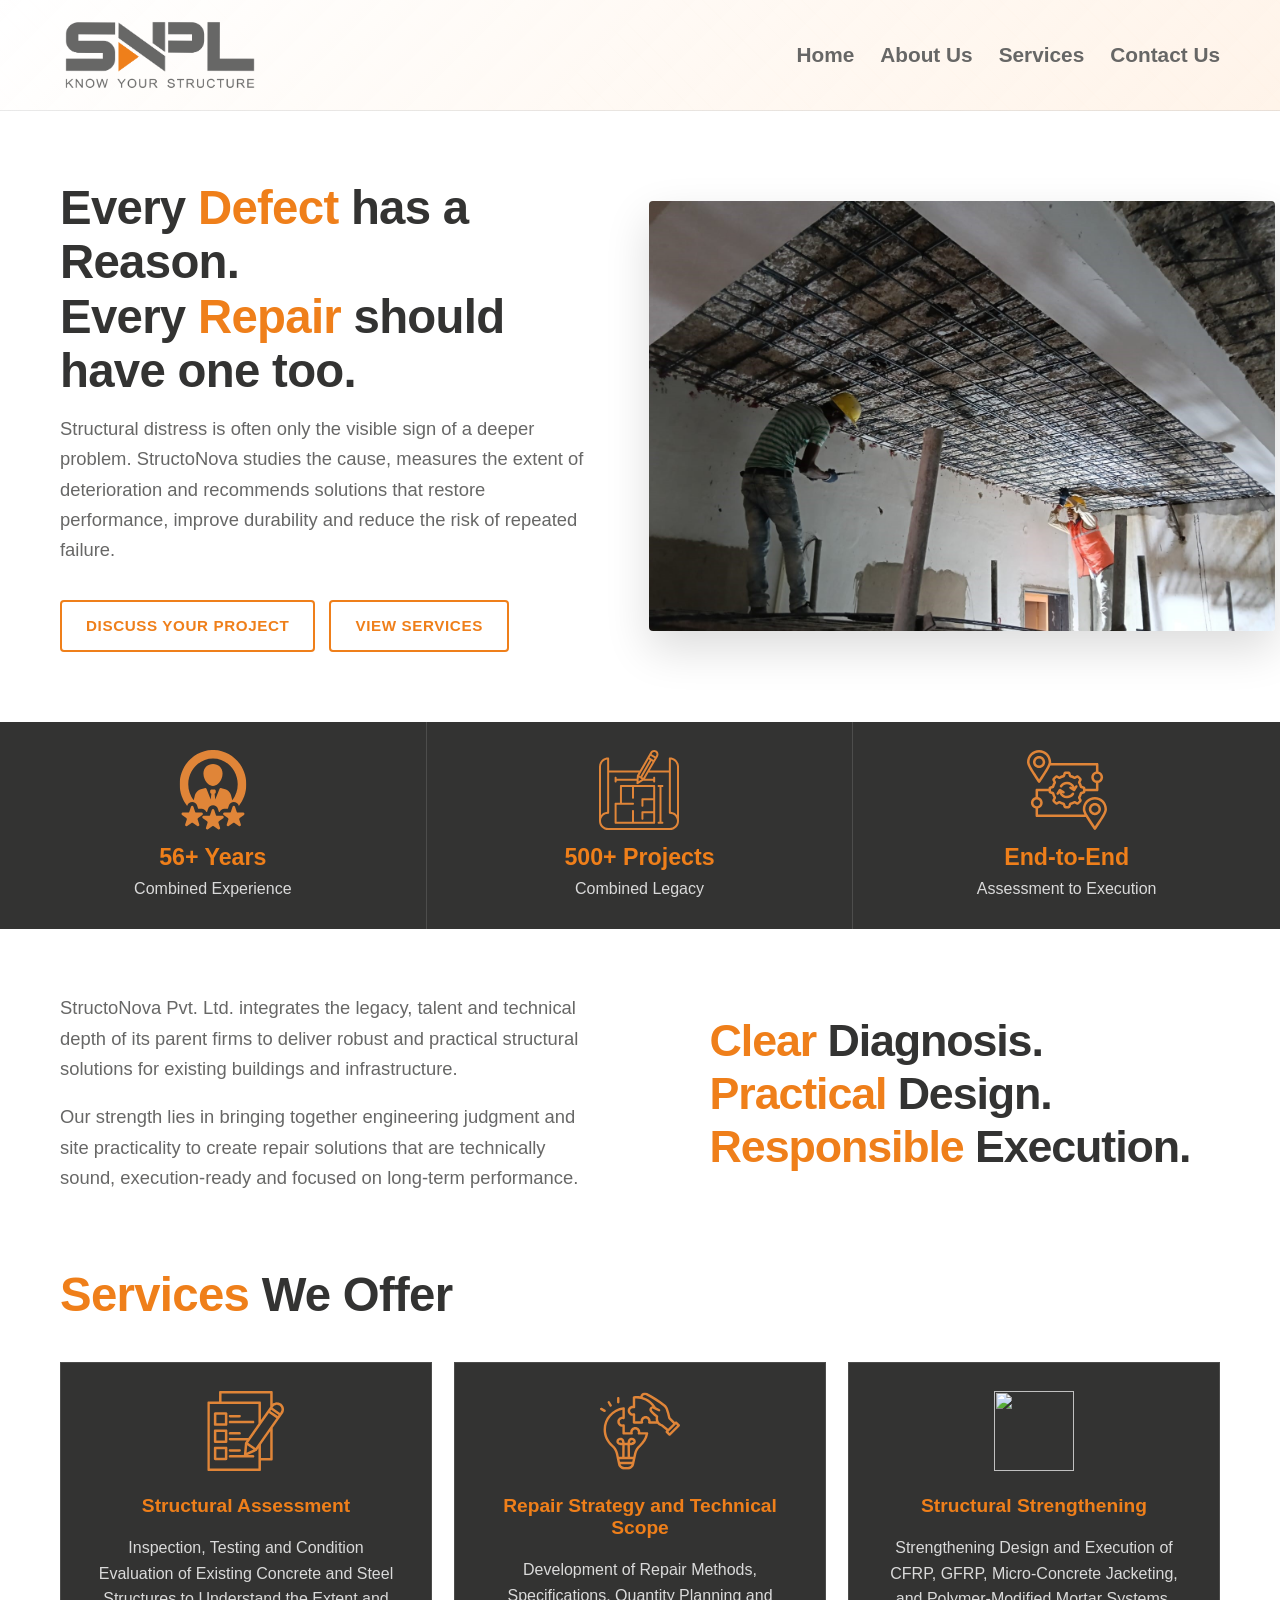
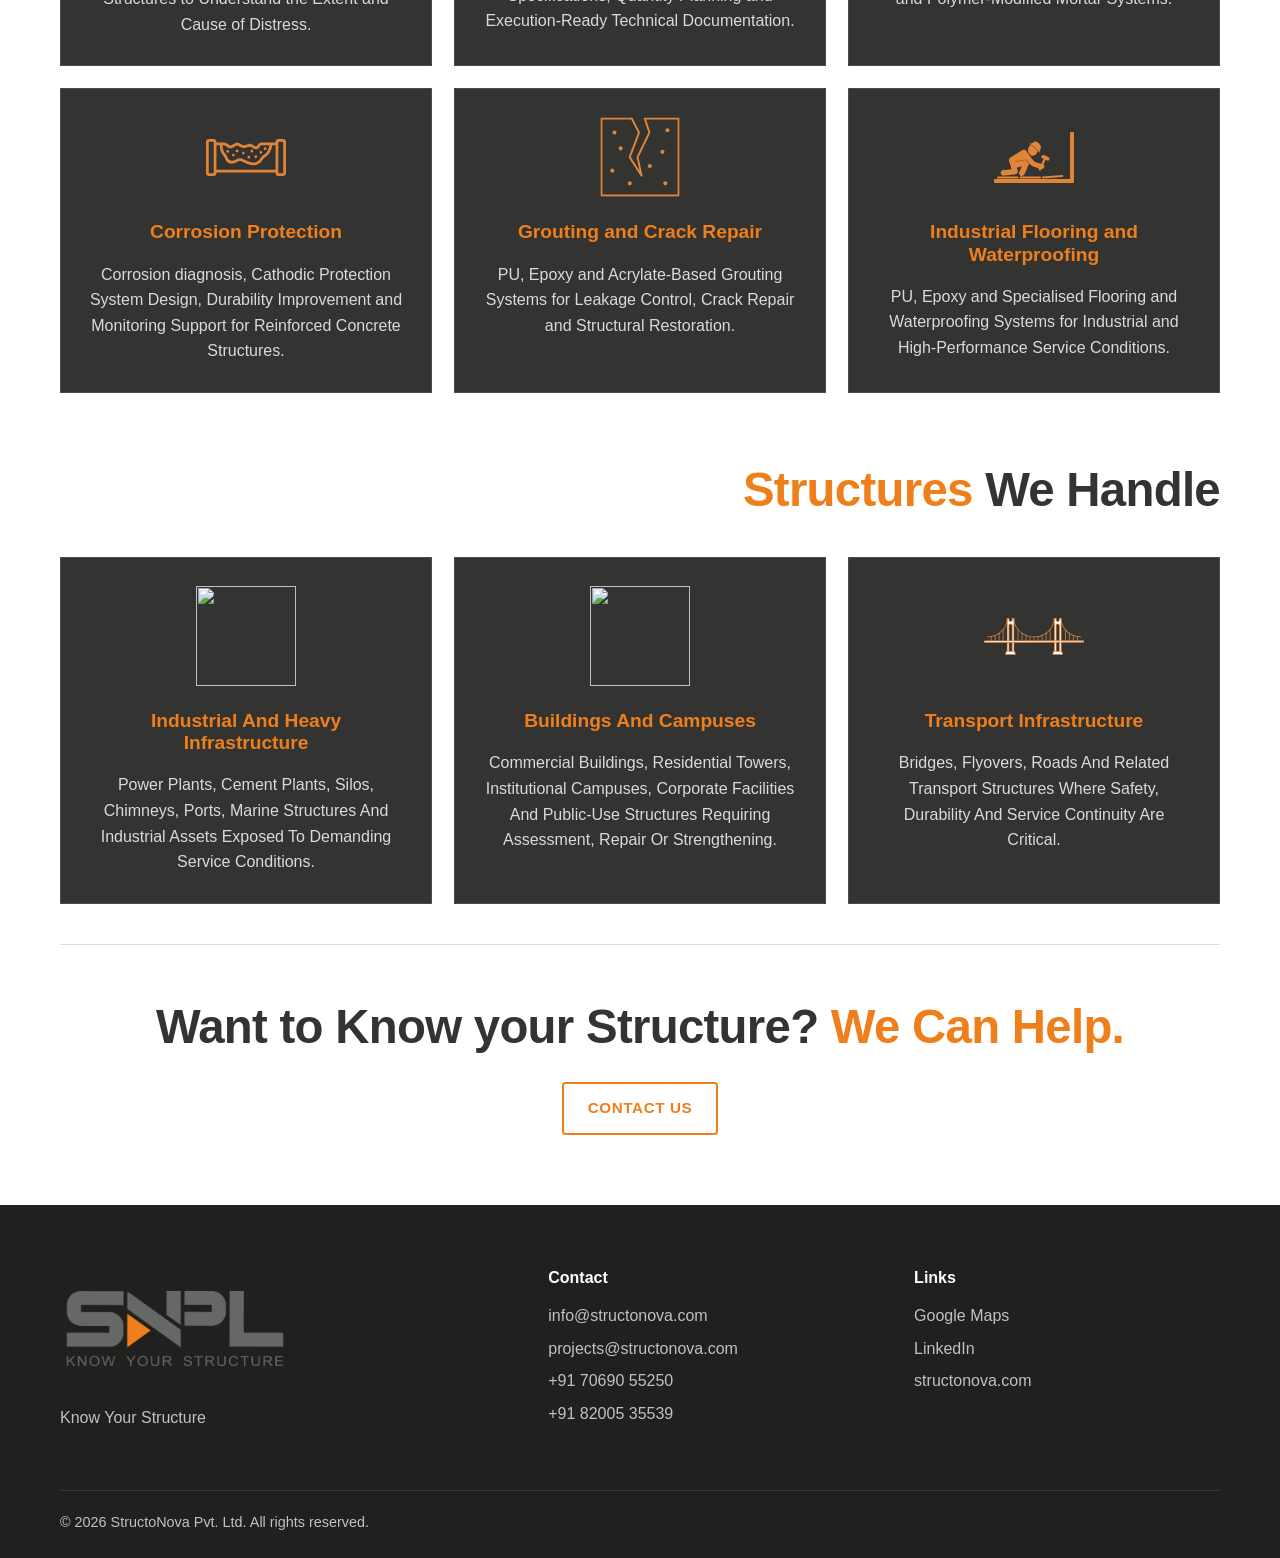
==== index.html @ 39d69a83 "Add files via upload" ====
<!DOCTYPE html>
<html lang="en">
<head>
  <meta charset="UTF-8">
  <meta name="viewport" content="width=device-width, initial-scale=1.0">
  <meta name="description" content="StructoNova Pvt. Ltd. provides structural repair, rehabilitation, corrosion protection, testing, strengthening, grouting and flooring services.">
  <title>StructoNova Pvt. Ltd. | Know Your Structure</title>
  <link rel="stylesheet" href="style.css">
</head>
<body>
<header class="site-header">
  <div class="container header-inner">
    <a href="index.html"><img src="assets/logo.png" alt="StructoNova Pvt. Ltd." class="site-logo"></a>
    <button class="menu-button" aria-label="Open navigation"><span></span><span></span><span></span></button>
    <nav class="site-nav" aria-label="Main navigation">
      <a class="active" href="#">Home</a>
      <a href="#about">About Us</a>
      <a href="#services">Services</a>
      <a href="contact.html">Contact Us</a>
    </nav>
  </div>
</header>

<main>
  <section class="hero" id="home">
    <div class="container hero-grid">
      <div class="hero-content">
        <h2>
          Every <span class="orange-text">Defect</span> has a Reason.<br>
          Every <span class="orange-text">Repair</span> should have one too.
        </h2>
        
        <p class="hero-text">Structural distress is often only the visible sign of a deeper problem.
  StructoNova studies the cause, measures the extent of deterioration and
  recommends solutions that restore performance, improve durability and
  reduce the risk of repeated failure.</p>
        <div class="hero-actions">
          <a class="button primary" href="contact.html">Discuss Your Project</a>
          <a class="button secondary" href="#services">View Services</a>
        </div>
      </div>

      <!-- IMAGE PLACEHOLDER: Replace this block later with a project image. -->
      <div class="hero-image-wrap">
        <img
          src="assets/hero-structure-repair.jpeg"
          alt="Structural repair work with reinforcement laying"
          class="hero-image"
        >
      </div>
  </section>

<section class="legacy-strip">
  <div class="container legacy-grid">

    <div class="legacy-item">
      <img
        src="assets/experience.svg"
        alt="Experience icon"
        class="legacy-icon"
      >
      <div>
        <strong>56+ Years</strong>
        <span>Combined Experience</span>
      </div>
    </div>

    <div class="legacy-item">
      <img
        src="assets/projects.svg"
        alt="Projects icon"
        class="legacy-icon"
      >
      <div>
        <strong>500+ Projects</strong>
        <span>Combined Legacy</span>
      </div>
    </div>

    <div class="legacy-item">
      <img
        src="assets/end-to-end.svg"
        alt="End-to-end service icon"
        class="legacy-icon"
      >
      <div>
        <strong>End-to-End</strong>
        <span>Assessment to Execution</span>
      </div>
    </div>

  </div>
</section>

<div id="about"></div>

<section class="section about-section">
  <div class="container about-layout">

    <div class="about-heading-block">
      <h1>
        <span class="orange-text">Clear</span> Diagnosis.<br>
        <span class="orange-text">Practical</span> Design.<br>
        <span class="orange-text">Responsible</span> Execution.
      </h1>
    </div>

    <div class="about-text-block">
      <p>
        StructoNova Pvt. Ltd. integrates the legacy, talent and technical depth
        of its parent firms to deliver robust and practical structural solutions
        for existing buildings and infrastructure.
      </p>

      <p>
        Our strength lies in bringing together engineering judgment and site
        practicality to create repair solutions that are technically sound,
        execution-ready and focused on long-term performance.
      </p>
    </div>

  </div>
</section>

  <section class="section light" id="services">
    <div class="container">
      <div class="section-heading">
        <p class="section-label"></p>
        <h2><span class="orange-text">Services</span> We Offer</h2>
      </div>
      <div class="service-grid">
        <article>
          <img src="assets/assessment.svg" alt="" class="service-icon">
          <h3>Structural Assessment</h3>
          <p>Inspection, Testing and Condition Evaluation of Existing Concrete and Steel Structures to Understand the Extent and Cause of Distress.</p>
        </article>

        <article>
          <img src="assets/repair-strategy.svg" alt="" class="service-icon">
          <h3>Repair Strategy and Technical Scope</h3>
          <p>Development of Repair Methods, Specifications, Quantity Planning and Execution-Ready Technical Documentation.</p>
        </article>

        <article>
          <img src="assets/strengthening.svg" alt="" class="service-icon">
          <h3>Structural Strengthening</h3>
          <p>Strengthening Design and Execution of CFRP, GFRP, Micro-Concrete Jacketing, and Polymer-Modified Mortar Systems.</p>
        </article>

        <article>
          <img src="assets/corrosion.svg" alt="" class="service-icon">
          <h3>Corrosion Protection</h3>
          <p>Corrosion diagnosis, Cathodic Protection System Design, Durability Improvement and Monitoring Support for Reinforced Concrete Structures.</p>
        </article>

        <article>
          <img src="assets/grouting.svg" alt="" class="service-icon">
          <h3>Grouting and Crack Repair</h3>
          <p>PU, Epoxy and Acrylate-Based Grouting Systems for Leakage Control, Crack Repair and Structural Restoration.</p>
        </article>

        <article>
          <img src="assets/flooring.svg" alt="" class="service-icon">
          <h3>Industrial Flooring and Waterproofing</h3>
          <p>PU, Epoxy and Specialised Flooring and Waterproofing Systems for Industrial and High-Performance Service Conditions.</p>
        </article>
      </div>
    </div>
  </section>


  <section class="section structure-section">
  <div class="container">
    <div class="section-heading structure-heading">
      <h2><span class="orange-text">Structures</span> We Handle</h2>
    </div>

    <div class="structure-grid">
      <article>
        <img src="assets/industrial.svg" alt="" class="structure-icon">
        <h3>Industrial And Heavy Infrastructure</h3>
        <p>
          Power Plants, Cement Plants, Silos, Chimneys, Ports, Marine Structures
          And Industrial Assets Exposed To Demanding Service Conditions.
        </p>
      </article>

      <article>
        <img src="assets/buildings.svg" alt="" class="structure-icon">
        <h3>Buildings And Campuses</h3>
        <p>
          Commercial Buildings, Residential Towers, Institutional Campuses,
          Corporate Facilities And Public-Use Structures Requiring Assessment,
          Repair Or Strengthening.
        </p>
      </article>

      <article>
        <img src="assets/transport.svg" alt="" class="structure-icon">
        <h3>Transport Infrastructure</h3>
        <p>
          Bridges, Flyovers, Roads And Related Transport Structures Where
          Safety, Durability And Service Continuity Are Critical.
        </p>
      </article>
    </div>
  </div>
</section>
</main>

<section class="final-cta">
  <div class="container final-cta-inner">
    <h2>Want to Know your Structure? <span class="orange-text">We Can Help.</span></h2>
    <a class="button primary" href="contact.html">Contact Us</a>
  </div>
</section>



<footer class="site-footer">
  <div class="container footer-grid">
    <div><img src="assets/logo.png" alt="StructoNova Pvt. Ltd." class="footer-logo"><p>Know Your Structure</p></div>
    <div><h3>Contact</h3><a href="mailto:info@structonova.com">info@structonova.com</a><a href="mailto:projects@structonova.com">projects@structonova.com</a><a href="tel:+917069055250">+91 70690 55250</a><a href="tel:+918200535539">+91 82005 35539</a></div>
    <div><h3>Links</h3><a href="https://maps.app.goo.gl/MkwKdC5rLRKFQKk88" target="_blank">Google Maps</a><a href="https://www.linkedin.com/in/aayush-upadhyay-83275a412/" target="_blank">LinkedIn</a><a href="https://structonova.com">structonova.com</a></div>
  </div>
  <div class="container footer-bottom">© 2026 StructoNova Pvt. Ltd. All rights reserved.</div>
</footer>
<script>
  const menuButton = document.querySelector(".menu-button");
  const navigation = document.querySelector(".site-nav");

  menuButton.addEventListener("click", () => {
    navigation.classList.toggle("open");
  });

  const navLinks = document.querySelectorAll('.site-nav a[href^="#"]');
  const sections = document.querySelectorAll("section[id]");

  const observer = new IntersectionObserver(
    entries => {
      entries.forEach(entry => {
        if (entry.isIntersecting) {
          navLinks.forEach(link => {
            link.classList.remove("active");

            if (link.getAttribute("href") === "#" + entry.target.id) {
              link.classList.add("active");
            }
          });
        }
      });
    },
    {
      root: null,
      threshold: 0.45
    }
  );

  sections.forEach(section => {
    observer.observe(section);
  });
</script>
</body>
</html>
---- style.css ----
* {
  box-sizing: border-box;
}

:root {
  --orange: #ef7f1a;
  --orange-dark: #c95f00;
  --orange-light: #fff1e4;

  --grey: #676766;
  --grey-dark: #333332;
  --grey-mid: #858583;
  --grey-light: #ececea;

  --off-white: #f7f7f5;
  --white: #ffffff;
  --text: #3f3f3e;
  --line: rgba(103, 103, 102, 0.22);
  --shadow: 0 16px 40px rgba(42, 42, 41, 0.08);
}

html {
  scroll-behavior: smooth;
}

#about,
#services {
  scroll-margin-top: 130px;
}


body {
  margin: 0;
  font-family: Arial, Helvetica, sans-serif;
  color: var(--text);
  background: var(--white);
  line-height: 1.6;
}

img {
  display: block;
  max-width: 100%;
}

a {
  color: inherit;
  text-decoration: none;
}

.container {
  width: min(1600px, calc(100% - 120px));
  margin: 0 auto;
}

/* HEADER */

.site-header {
  position: sticky;
  top: 0;
  z-index: 1000;
  background:
    linear-gradient(
      135deg,
      rgba(255, 255, 255, 0.92),
      rgba(255, 241, 228, 0.80)
    ),
    repeating-linear-gradient(
      45deg,
      rgba(239, 127, 26, 0.045) 0,
      rgba(239, 127, 26, 0.045) 1px,
      transparent 1px,
      transparent 14px
    );
  border-bottom: 1px solid rgba(103, 103, 102, 0.14);
  backdrop-filter: blur(12px);
}

.header-inner {
  min-height: 110px;
  display: flex;
  align-items: center;
  justify-content: space-between;
  gap: 28px;
}

.logo-link {
  display: block;
  flex: 0 0 auto;
}

.site-logo {
  width: 200px;
  height: 90px;
  object-fit: contain;
  object-position: left center;
}

.site-nav {
  display: flex;
  align-items: center;
  gap: 26px;
}

.site-nav a {
  position: relative;
  font-size: 1.3rem;
  font-weight: 700;
  color: var(--grey);
}

.site-nav a::after {
  content: "";
  position: absolute;
  left: 0;
  bottom: -8px;
  width: 0;
  height: 3px;
  background: var(--orange);
  transition: width 0.2s ease;
}

.site-nav a:hover::after,
.site-nav a.active::after {
  width: 100%;
}

.menu-button {
  display: none;
  width: 44px;
  height: 44px;
  padding: 10px;
  border: 1px solid var(--line);
  background: var(--white);
  cursor: pointer;
}

.menu-button span {
  display: block;
  height: 2px;
  margin: 5px 0;
  background: var(--grey-dark);
}


/* HERO */

.hero {
  position: relative;
  overflow: hidden;
  padding: 70px 0;
  background: #ffffff;
}



.hero-grid {
  display: grid;
  grid-template-columns: 46% 54%;
  gap: 55px;
  align-items: center;
}

.hero-content {
  max-width: 720px;
  
  text-align: left;
}


.hero-placeholder {
  min-height: 520px;
  border: none;
  background:
    linear-gradient(
      rgba(239, 127, 26, 0.08),
      rgba(103, 103, 102, 0.08)
    ),
    repeating-linear-gradient(
      45deg,
      #f4f1ed,
      #f4f1ed 14px,
      #ece8e3 14px,
      #ece8e3 28px
    );
}

.hero-image-wrap {
  width: 100%;
  height: 430px;
  overflow: hidden;
  border-radius: 4px;
  box-shadow: 0 18px 45px rgba(0, 0, 0, 0.14);
}

.hero-image {
  width: 100%;
  height: 100%;
  object-fit: cover;
  object-position: center;
}
.eyebrow,
.section-label {
  margin: 0 0 14px;
  color: var(--orange);
  font-size: 0.82rem;
  font-weight: 800;
  letter-spacing: 0.12em;
  text-transform: uppercase;
}

h1,
h2,
h3 {
  margin-top: 0;
  color: var(--grey-dark);
  line-height: 1.15;
}

h1 {
  margin-bottom: 24px;
  font-size: 3.9rem;
  line-height: 1.12;
  letter-spacing: -0.04em;
}

h2 {
  margin-bottom: 15px;
  font-size: clamp(1.05rem, 3.7vw, 3.0rem);
  letter-spacing: -0.015em;
}

h3 {
  font-size: 1.2rem;
}

.hero-text {
  max-width: 650px;
  margin: 0;
  color: var(--grey);
  font-size: 1.15rem;
  line-height: 1.65;
}

.hero-actions {
  display: flex;
  flex-wrap: wrap;
  gap: 14px;
  margin-top: 34px;
}

.button {
  display: inline-flex;
  min-height: 48px;
  align-items: center;
  justify-content: center;
  padding: 12px 24px;

  color: var(--orange);
  text-transform: uppercase;
  text-decoration: none;
  border: 2px solid var(--orange);
  border-radius: 4px;

  font-size: 0.95rem;
  font-weight: 800;
  letter-spacing: 0.04em;

  background: transparent;
  position: relative;
  cursor: pointer;
  overflow: hidden;
  z-index: 1;

  transition: color 0.45s ease;
}

.button:hover {
  color: var(--white);
}

.button::before {
  content: "";
  position: absolute;
  height: 100%;
  width: 0%;
  top: 0;
  left: -45px;
  transform: skewX(45deg);
  background-color: var(--orange);
  z-index: -1;
  transition: width 0.45s ease;
}

.button:hover::before {
  width: 165%;
}

.button-primary,
.button-secondary {
  background: transparent;
  color: var(--orange);
  border-color: var(--orange);
}


/* IMAGE PLACEHOLDER */

.image-placeholder {
  min-height: 390px;
  display: flex;
  flex-direction: column;
  align-items: center;
  justify-content: center;
  border: 2px dashed rgba(103, 103, 102, 0.45);
  background:
    linear-gradient(
      135deg,
      rgba(239, 127, 26, 0.06),
      rgba(103, 103, 102, 0.06)
    ),
    repeating-linear-gradient(
      45deg,
      transparent,
      transparent 14px,
      rgba(103, 103, 102, 0.035) 14px,
      rgba(103, 103, 102, 0.035) 28px
    );
  color: var(--grey);
  text-align: center;
}

.image-placeholder span {
  font-weight: 800;
  letter-spacing: 0.08em;
}

.image-placeholder small {
  margin-top: 8px;
}


/* LEGACY STRIP */

/* LEGACY STRIP */

.legacy-strip {
  background: var(--grey-dark);
  color: var(--white);
}
.legacy-strip .container {
  width: 100%;
  max-width: none;
}

.legacy-grid {
  display: grid;
  grid-template-columns: repeat(3, 1fr);
}

.legacy-item {
  display: flex;
  flex-direction: column;
  align-items: center;
  justify-content: center;
  gap: 14px;
  padding: 28px 40px;
  text-align: center;
  border-right: 1px solid rgba(255, 255, 255, 0.13);
}

.legacy-item:last-child {
  border-right: 0;
}

.legacy-icon {
  width: 80px;
  height: 80px;
  object-fit: contain;
  flex: 0 0 auto;
}

.legacy-item strong,
.legacy-item span {
  display: block;
}

.legacy-item strong {
  color: var(--orange);
  font-size: 1.45rem;
  line-height: 1.2;
}

.legacy-item span {
  margin-top: 4px;
  color: rgba(255, 255, 255, 0.82);
  font-size: 1rem;
}


/* GENERAL SECTIONS */

.section {
  padding: 92px 0;
}

.section-light {
  background: var(--off-white);
}

.two-column {
  display: grid;
  grid-template-columns: 0.85fr 1.15fr;
  gap: 80px;
}

.two-column p {
  margin-top: 0;
  color: var(--grey);
  font-size: 1.05rem;
}

.text-link {
  display: inline-block;
  margin-top: 8px;
  color: var(--orange-dark);
  font-weight: 800;
}

.section-heading {
  max-width: 760px;
  margin-bottom: 40px;
}

.section-heading > p:last-child {
  color: var(--grey);
  font-size: 1.05rem;
}


/* SERVICES */

.service-grid {
  display: grid;
  grid-template-columns: repeat(3, 1fr);
  gap: 22px;
}

.service-card {
  min-height: 250px;
  padding: 28px;
  border: 1px solid var(--line);
  background: var(--white);
  transition:
    transform 0.2s ease,
    box-shadow 0.2s ease,
    border-color 0.2s ease;
}

.service-card:hover {
  transform: translateY(-5px);
  border-color: rgba(239, 127, 26, 0.45);
  box-shadow: var(--shadow);
}

.service-number {
  display: block;
  margin-bottom: 42px;
  color: var(--orange);
  font-size: 0.86rem;
  font-weight: 800;
}

.service-card p {
  margin-bottom: 0;
  color: var(--grey);
}

.service-grid article {
  min-height: 250px;
  padding: 28px;
  border: 1px solid rgba(255, 255, 255, 0.12);
  background: var(--grey-dark);
  color: var(--white);
  transition:
    transform 0.25s ease,
    box-shadow 0.25s ease,
    border-color 0.25s ease;
}

.service-grid article {
  text-align: center;
}
.service-grid article:hover {
  transform: translateY(-8px);
  border-color: var(--orange);
  box-shadow: 10px 10px 0 var(--orange);
}

.service-grid article h3 {
  margin-bottom: 18px;
  color: var(--orange);
}

.service-grid article p {
  margin-bottom: 0;
  color: rgba(255, 255, 255, 0.82);
}
.service-icon {
  width: 80px;
  height: 80px;
  object-fit: contain;
  margin: 0 auto 24px;
}


/* ABOUT SECTION */

.about-section {
  padding: 64px 0;
  padding-bottom: 25px;
  background: #ffffff;
}
#services {
  padding-top: 35px;
}



.about-layout {
  display: grid;
  grid-template-columns: 46% 44%;
  justify-content: space-between;
  align-items: center;
}

.about-heading-block {
  max-width: 620px;
  order: 2;
}

.about-heading-block h1 {
  margin-bottom: 0;
  font-size: clamp(2rem, 3.5vw, 3.5rem);
  line-height: 1.18;
  letter-spacing: -0.025em;
}

.about-text-block {
  max-width: 820px;
  order: 1;
}

.about-text-block p {
  margin: 0 0 18px;
  color: var(--grey);
  font-size: 1.15rem;
  line-height: 1.65;
}

.about-text-block p:last-child {
  margin-bottom: 0;
}
/* PROCESS */

.process-list {
  margin: 0;
  padding: 0;
  list-style: none;
  border-top: 1px solid var(--line);
}

.process-list li {
  display: grid;
  grid-template-columns: 72px 1fr;
  align-items: center;
  min-height: 82px;
  border-bottom: 1px solid var(--line);
}

.process-list span {
  color: var(--orange);
  font-weight: 800;
}

.process-list strong {
  font-size: 1.08rem;
}


/* STRUCTURES HANDLED */

.section-dark {
  background: var(--grey-dark);
}

.section-heading-light h2 {
  color: var(--white);
}

.structure-section {
  background: #ffffff;
}

.structure-heading {
  max-width: none;
  text-align: right;
  margin-left: auto;
}

.structure-grid {
  display: grid;
  grid-template-columns: repeat(3, 1fr);
  gap: 22px;
}

.structure-grid article {
  min-height: 250px;
  padding: 28px;
  border: 1px solid rgba(255, 255, 255, 0.12);
  background: var(--grey-dark);
  color: var(--white);
  text-align: center;
  transition:
    transform 0.25s ease,
    box-shadow 0.25s ease,
    border-color 0.25s ease;
}

.structure-grid article:hover {
  transform: translateY(-8px);
  border-color: var(--orange);
  box-shadow: 10px 10px 0 var(--orange);
}

.structure-icon {
  width: 100px;
  height: 100px;
  object-fit: contain;
  margin: 0 auto 24px;
}

.structure-grid article h3 {
  margin-bottom: 18px;
  color: var(--orange);
}

.structure-grid article p {
  margin-bottom: 0;
  color: rgba(255, 255, 255, 0.82);
}

#services {
  padding-bottom: 35px;
}

.structure-section {
  padding-top: 35px;
}

/* VISION AND MISSION */

.vision-grid {
  display: grid;
  grid-template-columns: 1fr 1fr;
  gap: 0;
}

.vision-grid article {
  padding: 20px 54px 20px 0;
}

.vision-grid article + article {
  padding-left: 54px;
  border-left: 1px solid var(--line);
}

.vision-grid p:last-child {
  color: var(--grey);
  font-size: 1.04rem;
}


/* CTA */

.cta-section {
  padding: 62px 0;
  background: var(--orange-light);
}

.cta-inner {
  display: flex;
  align-items: center;
  justify-content: space-between;
  gap: 30px;
}

.cta-inner h2 {
  max-width: 780px;
  margin-bottom: 0;
  font-size: clamp(1.8rem, 3vw, 3rem);
}


/* FOOTER */

.site-footer {
  padding: 64px 0 24px;
  background: #20201f;
  color: rgba(255, 255, 255, 0.72);
}

.footer-grid {
  display: grid;
  grid-template-columns: 1.4fr 1fr 1fr;
  gap: 60px;
}

.footer-logo {
  width: 230px;
  height: 120px;
  object-fit: contain;
  object-position: left center;
}

.footer-grid h3 {
  color: var(--white);
  font-size: 1rem;
}

.footer-grid a {
  display: block;
  margin: 7px 0;
}

.footer-grid a:hover {
  color: var(--orange);
}

.footer-bottom {
  margin-top: 44px;
  padding-top: 20px;
  border-top: 1px solid rgba(255, 255, 255, 0.11);
  font-size: 0.9rem;
}


/* TABLET */

@media (max-width: 900px) {
  .menu-button {
    display: block;
  }

  .site-nav {
    position: absolute;
    top: 110px;
    left: 0;
    right: 0;
    display: none;
    flex-direction: column;
    align-items: flex-start;
    gap: 0;
    padding: 16px 20px 22px;
    border-bottom: 1px solid var(--line);
    background: var(--white);
  }

  .site-nav.open {
    display: flex;
  }

  .site-nav a {
    width: 100%;
    padding: 12px 0;
  }

  .hero-grid,
  .two-column,
  .vision-grid {
    grid-template-columns: 1fr;
  }

  .hero-grid {
    gap: 44px;
  }

  .two-column {
    gap: 20px;
  }

  .service-grid,
  .structure-grid {
    grid-template-columns: repeat(2, 1fr);
  }

  .vision-grid article,
  .vision-grid article + article {
    padding: 20px 0;
    border-left: 0;
  }

  .vision-grid article + article {
    border-top: 1px solid var(--line);
  }

  .cta-inner {
    align-items: flex-start;
    flex-direction: column;
  }

  .footer-grid {
    grid-template-columns: 1fr 1fr;
  }
}


/* MOBILE */

@media (max-width: 640px) {
  .container {
  width: calc(100% - 60px);
  margin: 0 auto;
  }

  .header-inner {
    min-height: 90px;
  }

  .site-logo {
    width: 220px;
    height: 70px;
  }

  .site-nav {
    top: 90px;
  }

  .hero,
  .section {
    padding: 68px 0;
  }

  .legacy-grid,
  .service-grid,
  .structure-grid,
  .footer-grid {
    grid-template-columns: 1fr;
  }

  .legacy-grid div {
    border-right: 0;
    border-bottom: 1px solid rgba(255, 255, 255, 0.13);
  }

  .legacy-grid div:last-child {
    border-bottom: 0;
  }

  .image-placeholder {
    min-height: 260px;
  }

  .process-list li {
    grid-template-columns: 52px 1fr;
    min-height: 96px;
  }
}


.final-cta {
  padding: 70px 0;
  background: #ffffff;
}

.final-cta-inner {
  display: flex;
  flex-direction: column;
  align-items: center;
  text-align: center;
  gap: 28px;
  border-top: 1px solid var(--line);
  padding-top: 55px;
}

.final-cta h2 {
  margin: 0;
  color: var(--grey-dark);
}

.structure-section {
  padding-bottom: 20px;
}

.final-cta {
  padding-top: 20px;
}


.orange-text {
  color: var(--orange);
  position: relative;
  display: inline-block;
  cursor: default;
}

.orange-text::after {
  content: "";
  position: absolute;
  left: 0;
  bottom: 0px;
  width: 0;
  height: 4px;
  background: var(--grey);
  transition: width 0.25s ease;
}

.orange-text:hover::after {
  width: 100%;
}

/* CONTACT PAGE */

.contact-hero {
  padding: 35px 0 20px;
  background: #ffffff;
}
.contact-hero-inner {
  max-width: 980px;
  margin: 0 auto;
  text-align: center;
}

.contact-hero h2 {
  margin-bottom: 22px;
}

.contact-hero p:last-child {
  max-width: 760px;
  margin: 0 auto;
  color: var(--grey);
  font-size: 1.15rem;
  line-height: 1.7;
}

.contact-section {
  padding: 20px 0 45px;
  background: #ffffff;
}

.contact-main-layout {
  display: grid;
  grid-template-columns: 52% 40%;
  justify-content: space-between;
  align-items: start;
  gap: 60px;
}

.contact-form-wrap {
  padding: 28px;
  border: 1px solid var(--line);
  background: var(--off-white);
}

.contact-form-wrap h3,
.contact-details-wrap h3 {
  margin-bottom: 18px;
  color: var(--grey-dark);
}

.contact-form-intro {
  max-width: 620px;
  margin-bottom: 28px;
  color: var(--grey);
  line-height: 1.7;
}

.contact-form {
  display: grid;
  gap: 12px;
}

.contact-form label {
  font-weight: 700;
  color: var(--grey-dark);
}

.contact-form input,
.contact-form textarea {
  width: 100%;
  padding: 13px 14px;
  border: 1px solid rgba(103, 103, 102, 0.28);
  background: #ffffff;
  color: var(--text);
  font: inherit;
  outline: none;
}

.contact-form input:focus,
.contact-form textarea:focus {
  border-color: var(--orange);
}

.contact-form textarea {
  resize: vertical;
}

.contact-form .button {
  width: fit-content;
  margin-top: 12px;
}

.contact-details-wrap {
  padding-top: 4px;
}

.contact-details {
  display: grid;
  grid-template-columns: 1fr;
  gap: 22px;
}

.contact-card {
  padding: 22px;
  background: var(--grey-dark);
  color: var(--white);
  border: 1px solid rgba(255, 255, 255, 0.12);
  transition:
    transform 0.25s ease,
    box-shadow 0.25s ease,
    border-color 0.25s ease;
}

.contact-card:hover {
  transform: translateY(-8px);
  border-color: var(--orange);
  box-shadow: 10px 10px 0 var(--orange);
}

.contact-card h3 {
  margin-bottom: 16px;
  color: var(--orange);
}

.contact-card a,
.contact-card p {
  display: block;
  margin: 0 0 8px;
  color: rgba(255, 255, 255, 0.82);
}

.contact-card a:hover {
  color: var(--white);
}

.form-status {
  margin-top: 14px;
  color: var(--grey-dark);
  font-weight: 700;
}
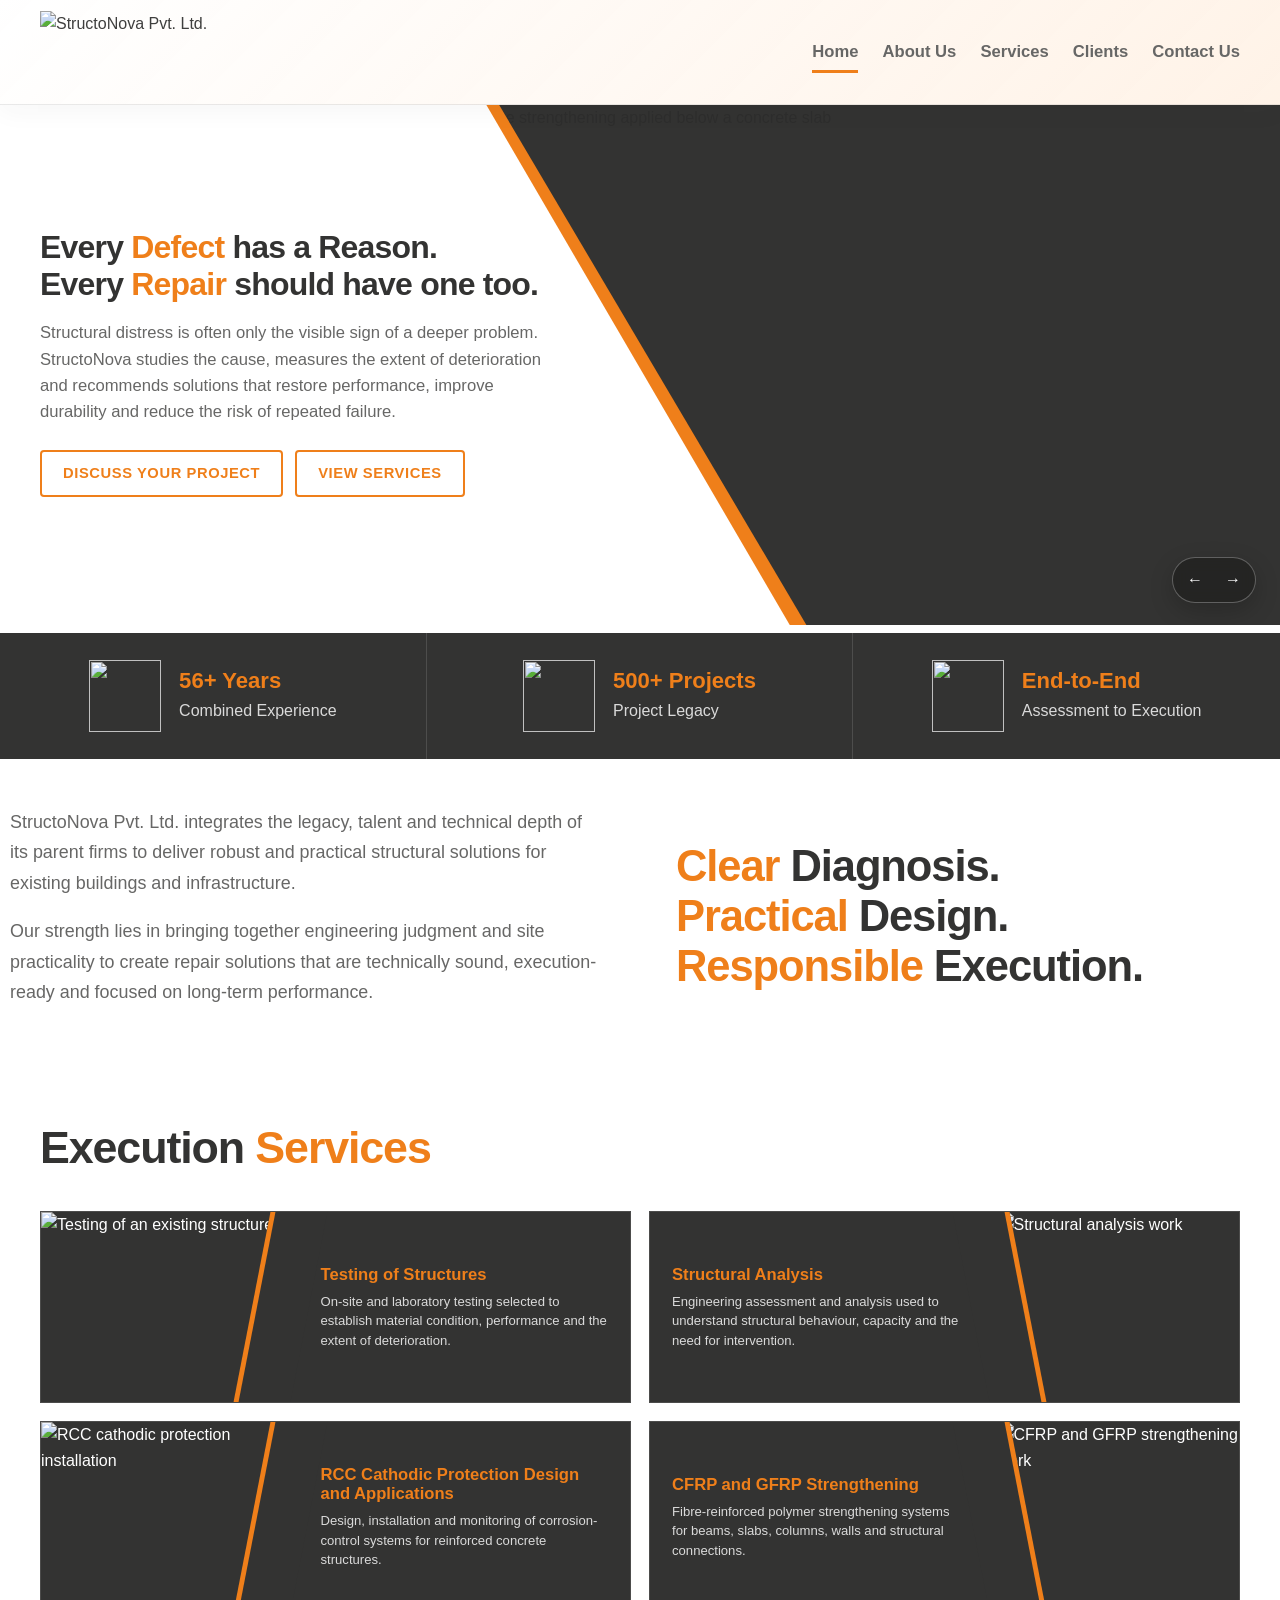
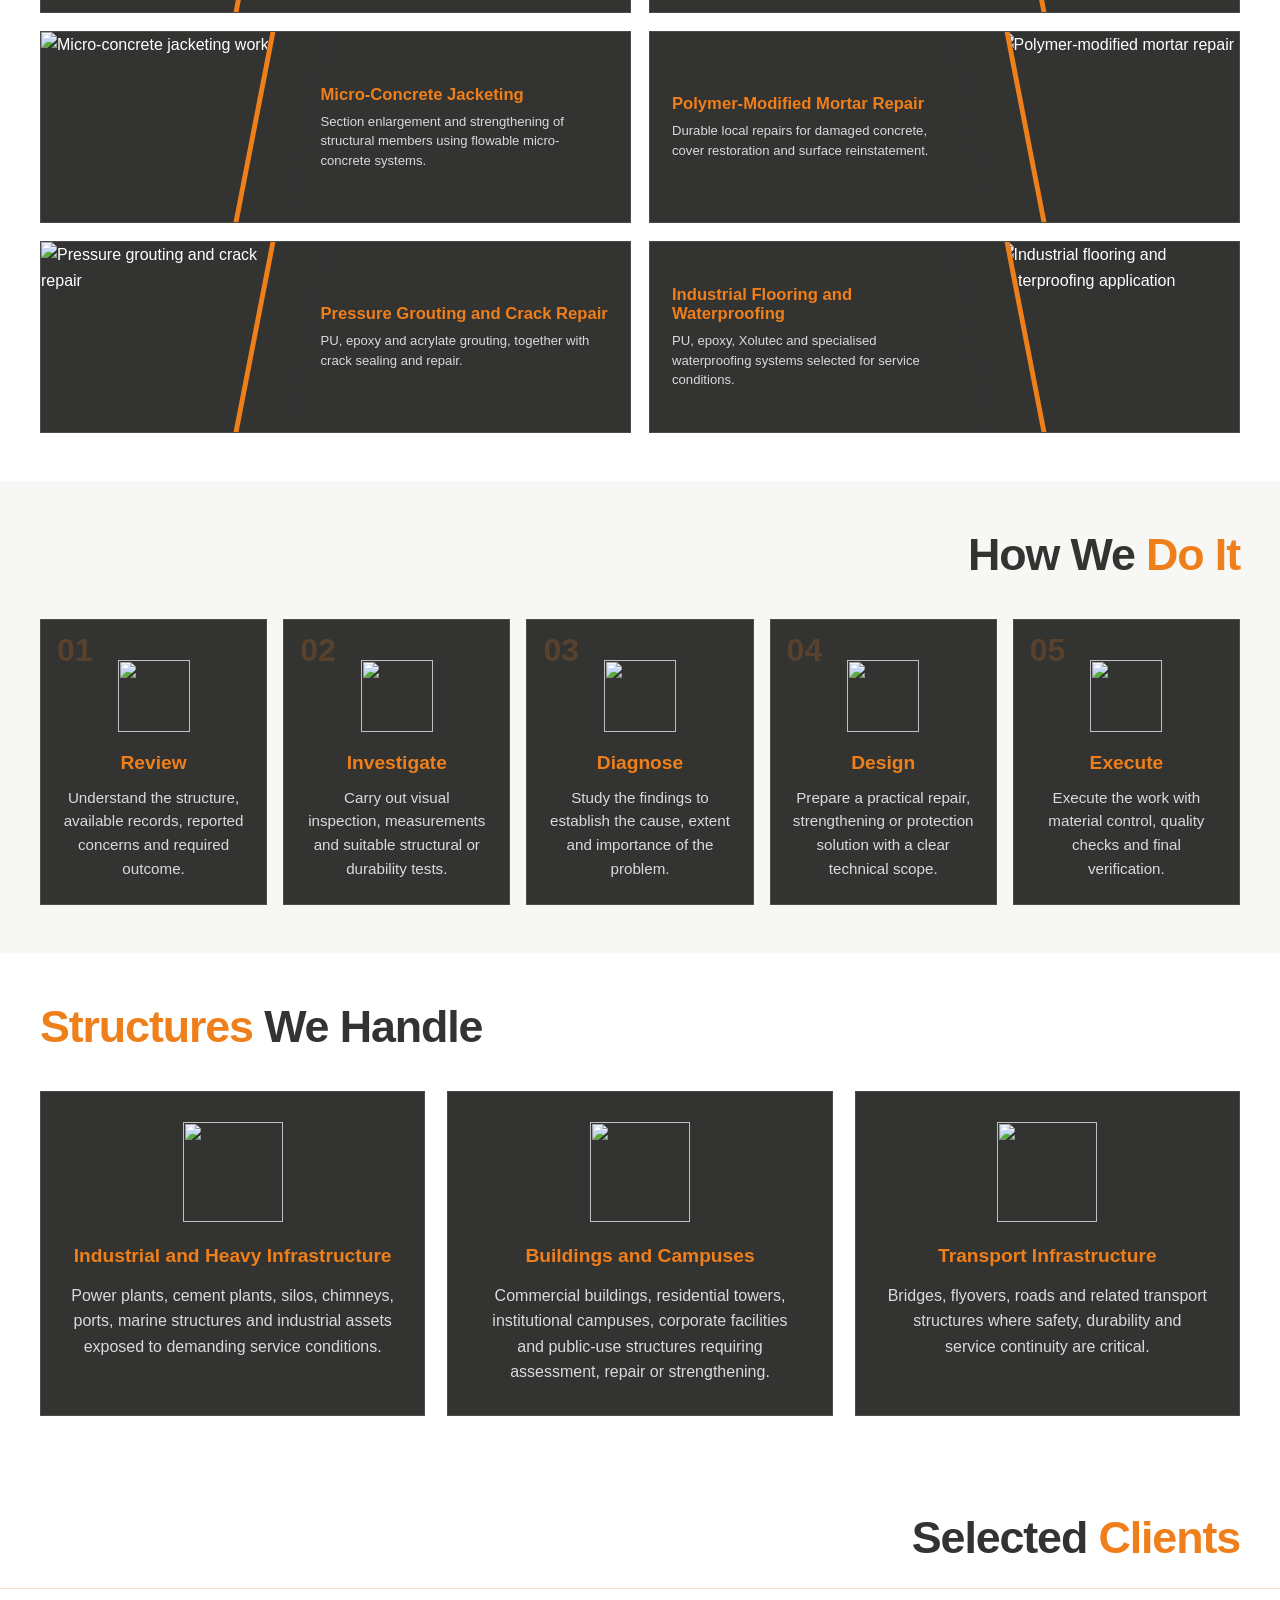
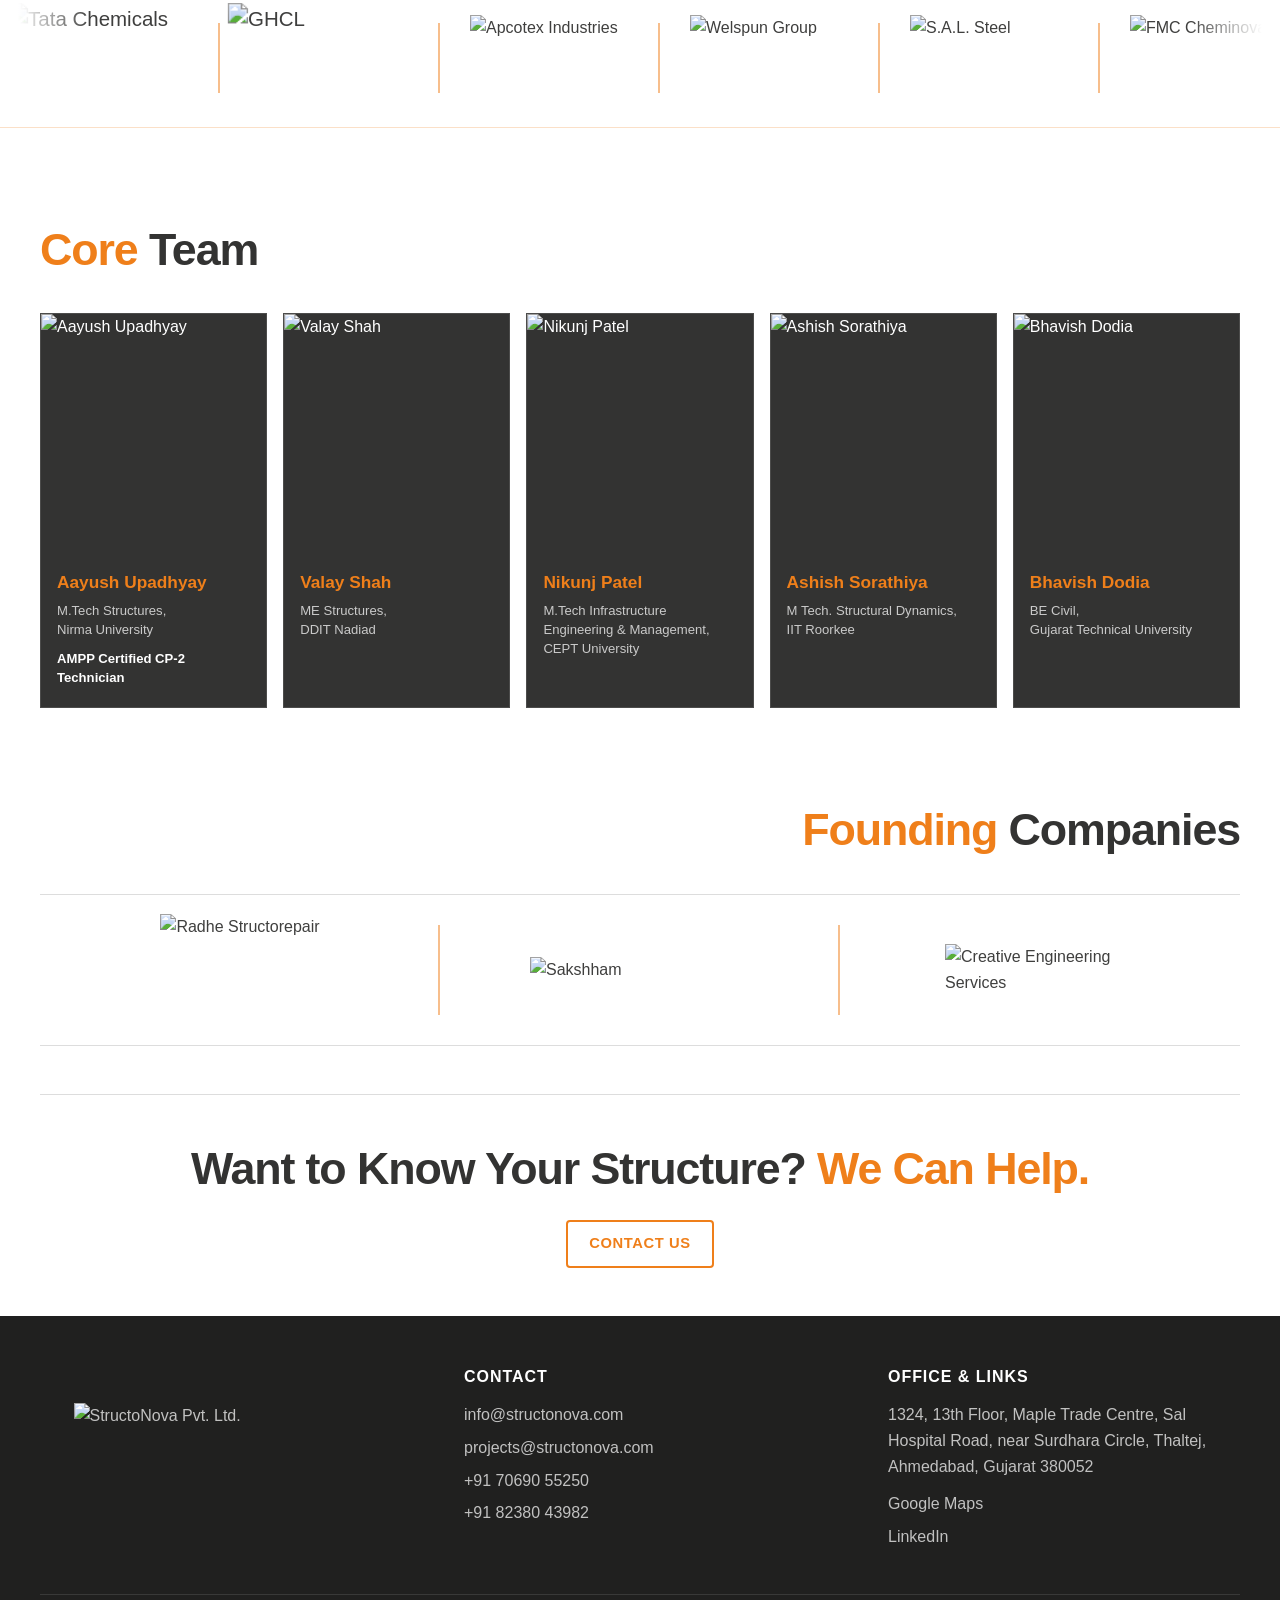
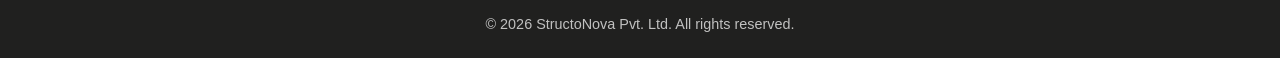
==== commit 59abab80: "Add files via upload" ====
--- a/index.html
+++ b/index.html
@@ -1,264 +1,433 @@
 <!DOCTYPE html>
 <html lang="en">
 <head>
+  <!-- A1. PAGE SETTINGS
+  This block controls the browser title, search description, mobile scaling and shared files.
+  Change the text inside <title> to change the browser-tab title.
+  -->
   <meta charset="UTF-8">
   <meta name="viewport" content="width=device-width, initial-scale=1.0">
-  <meta name="description" content="StructoNova Pvt. Ltd. provides structural repair, rehabilitation, corrosion protection, testing, strengthening, grouting and flooring services.">
-  <title>StructoNova Pvt. Ltd. | Know Your Structure</title>
+  <meta name="description" content="StructoNova Pvt. Ltd. executes structural repairs, rehabilitation, retrofitting, strengthening, corrosion protection, grouting, industrial flooring and waterproofing.">
+  <title>StructoNova Pvt. Ltd. | Structural Repair and Rehabilitation</title>
   <link rel="stylesheet" href="style.css">
 </head>
-<body>
-<header class="site-header">
-  <div class="container header-inner">
-    <a href="index.html"><img src="assets/logo.png" alt="StructoNova Pvt. Ltd." class="site-logo"></a>
-    <button class="menu-button" aria-label="Open navigation"><span></span><span></span><span></span></button>
-    <nav class="site-nav" aria-label="Main navigation">
-      <a class="active" href="#">Home</a>
-      <a href="#about">About Us</a>
-      <a href="#services">Services</a>
-      <a href="contact.html">Contact Us</a>
-    </nav>
-  </div>
-</header>
-
-<main>
-  <section class="hero" id="home">
-    <div class="container hero-grid">
-      <div class="hero-content">
-        <h2>
-          Every <span class="orange-text">Defect</span> has a Reason.<br>
-          Every <span class="orange-text">Repair</span> should have one too.
-        </h2>
-        
-        <p class="hero-text">Structural distress is often only the visible sign of a deeper problem.
-  StructoNova studies the cause, measures the extent of deterioration and
-  recommends solutions that restore performance, improve durability and
-  reduce the risk of repeated failure.</p>
-        <div class="hero-actions">
-          <a class="button primary" href="contact.html">Discuss Your Project</a>
-          <a class="button secondary" href="#services">View Services</a>
-        </div>
-      </div>
-
-      <!-- IMAGE PLACEHOLDER: Replace this block later with a project image. -->
-      <div class="hero-image-wrap">
-        <img
-          src="assets/hero-structure-repair.jpeg"
-          alt="Structural repair work with reinforcement laying"
-          class="hero-image"
-        >
-      </div>
-  </section>
-
-<section class="legacy-strip">
-  <div class="container legacy-grid">
-
-    <div class="legacy-item">
-      <img
-        src="assets/experience.svg"
-        alt="Experience icon"
-        class="legacy-icon"
-      >
+
+<body data-page="home">
+  <!-- A2. HEADER
+  This header remains visible while the visitor scrolls.
+  The menu underline follows the section currently visible on the page.
+  -->
+  <header class="site-header">
+    <div class="container header-inner">
+      <a class="logo-link" href="#home" aria-label="StructoNova home">
+        <img src="assets/logo.png" alt="StructoNova Pvt. Ltd." class="site-logo">
+      </a>
+
+      <!-- This button opens the menu on phones and tablets. -->
+      <button class="menu-button" type="button" aria-label="Open navigation" aria-expanded="false" aria-controls="main-navigation">
+        <span></span><span></span><span></span>
+      </button>
+
+      <nav class="site-nav" id="main-navigation" aria-label="Main navigation">
+        <a class="active" href="#home">Home</a>
+        <a href="#about">About Us</a>
+        <a href="#services">Services</a>
+        <a href="#clients">Clients</a>
+        <a href="contact.html">Contact Us</a>
+      </nav>
+    </div>
+  </header>
+
+  <main>
+    <!-- B1. HERO SECTION
+    This is the first section visitors see.
+    On a desktop, the text sits on a white diagonal panel and the project slideshow fills the right side.
+    On a phone, the text and photograph are placed one above the other for easy reading.
+    -->
+    <section class="hero tracked-section" id="home" data-nav-target="#home">
+      <!-- B1.5 PROJECT SLIDESHOW
+      Each <figure> block below is one project photograph.
+      Change the order by moving a complete <figure> block up or down.
+      The first photograph must keep the word "active" in its class.
+      -->
+      <div class="hero-slideshow" aria-label="Selected structural projects">
+        <figure class="hero-slide active" aria-hidden="false">
+          <img src="assets/hero-project-01.webp" alt="Carbon-fibre strengthening applied below a concrete slab" fetchpriority="high" decoding="async">
+        </figure>
+        <figure class="hero-slide" aria-hidden="true">
+          <img src="assets/hero-project-02.webp" alt="Concrete column repair in progress" loading="lazy" decoding="async">
+        </figure>
+        <figure class="hero-slide" aria-hidden="true">
+          <img src="assets/hero-project-03.webp" alt="Industrial flooring installation inside a plant" loading="lazy" decoding="async">
+        </figure>
+        <figure class="hero-slide" aria-hidden="true">
+          <img src="assets/hero-project-04.webp" alt="Finished joint detail in an industrial floor" loading="lazy" decoding="async">
+        </figure>
+        <figure class="hero-slide" aria-hidden="true">
+          <img src="assets/hero-project-05.webp" alt="Exposed reinforcement during concrete repair" loading="lazy" decoding="async">
+        </figure>
+        <figure class="hero-slide" aria-hidden="true">
+          <img src="assets/hero-project-06.webp" alt="Completed high-performance industrial floor" loading="lazy" decoding="async">
+        </figure>
+        <figure class="hero-slide" aria-hidden="true">
+          <img src="assets/hero-project-07.webp" alt="Repair work on an industrial building facade" loading="lazy" decoding="async">
+        </figure>
+        <figure class="hero-slide" aria-hidden="true">
+          <img src="assets/hero-project-08.webp" alt="Bridge rehabilitation work in progress" loading="lazy" decoding="async">
+        </figure>
+        <figure class="hero-slide" aria-hidden="true">
+          <img src="assets/hero-project-09.webp" alt="Completed epoxy flooring in an industrial facility" loading="lazy" decoding="async">
+        </figure>
+        <figure class="hero-slide" aria-hidden="true">
+          <img src="assets/hero-project-10.webp" alt="Concrete surface preparation before repair" loading="lazy" decoding="async">
+        </figure>
+        <figure class="hero-slide" aria-hidden="true">
+          <img src="assets/hero-project-11.webp" alt="Protective coating work inside a confined structure" loading="lazy" decoding="async">
+        </figure>
+        <figure class="hero-slide" aria-hidden="true">
+          <img src="assets/hero-project-12.webp" alt="Internal protective lining of a circular structure" loading="lazy" decoding="async">
+        </figure>
+        <figure class="hero-slide" aria-hidden="true">
+          <img src="assets/hero-project-13.webp" alt="Completed floor marking and coating work" loading="lazy" decoding="async">
+        </figure>
+        <figure class="hero-slide" aria-hidden="true">
+          <img src="assets/hero-project-14.webp" alt="Damaged concrete member prepared for rehabilitation" loading="lazy" decoding="async">
+        </figure>
+        <figure class="hero-slide" aria-hidden="true">
+          <img src="assets/hero-project-15.webp" alt="External strengthening work on a multi-storey structure" loading="lazy" decoding="async">
+        </figure>
+        <figure class="hero-slide" aria-hidden="true">
+          <img src="assets/hero-project-16.webp" alt="Structural strengthening below a concrete beam" loading="lazy" decoding="async">
+        </figure>
+        <figure class="hero-slide" aria-hidden="true">
+          <img src="assets/hero-project-17.webp" alt="Reinforcement installation for concrete rehabilitation" loading="lazy" decoding="async">
+        </figure>
+        <figure class="hero-slide" aria-hidden="true">
+          <img src="assets/hero-project-18.webp" alt="Services and repair work below an industrial slab" loading="lazy" decoding="async">
+        </figure>
+
+      </div>
+
+      <!-- COMPACT SLIDESHOW CONTROLS
+      This small floating panel appears inside the lower-right corner of the photograph.
+      The two arrows allow visitors to move backward or forward through the photographs.
+      Keep the button class names unchanged because JavaScript uses them to change photographs.
+      -->
+      <div class="hero-slide-controls" aria-label="Slideshow controls">
+        <button class="hero-slide-button hero-slide-previous" type="button" aria-label="Show previous project photograph">&#8592;</button>
+        <button class="hero-slide-button hero-slide-next" type="button" aria-label="Show next project photograph">&#8594;</button>
+      </div>
+
+      <!-- This shape creates the white text panel and orange diagonal divider. -->
+      <div class="hero-diagonal" aria-hidden="true"></div>
+
+      <div class="container hero-layout">
+        <div class="hero-content">
+          <!-- B1.1 MAIN HEADING
+          Each span is kept on one line on normal desktop screens.
+          Change only the words inside the spans to revise this heading.
+          -->
+          <h1 class="hero-heading">
+            <span>Every <em class="orange-text">Defect</em> has a Reason.</span>
+            <span>Every <em class="orange-text">Repair</em> should have one too.</span>
+          </h1>
+
+          <!-- B1.2 OPENING TEXT -->
+          <p class="hero-text">
+            Structural distress is often only the visible sign of a deeper problem.
+            StructoNova studies the cause, measures the extent of deterioration and
+            recommends solutions that restore performance, improve durability and
+            reduce the risk of repeated failure.
+          </p>
+
+          <!-- B1.3 AND B1.4 HERO BUTTONS -->
+          <div class="hero-actions">
+            <a class="button primary" href="contact.html">Discuss Your Project</a>
+            <a class="button secondary" href="#services">View Services</a>
+          </div>
+        </div>
+      </div>
+    </section>
+
+    <!-- B2. EXPERIENCE STRIP
+    These three items provide quick proof of experience and service coverage.
+    -->
+    <section class="legacy-strip" aria-label="StructoNova experience">
+      <div class="container legacy-grid">
+        <div class="legacy-item">
+          <img src="assets/experience.svg" alt="" class="legacy-icon">
+          <div><strong>56+ Years</strong><span>Combined Experience</span></div>
+        </div>
+        <div class="legacy-item">
+          <img src="assets/projects.svg" alt="" class="legacy-icon">
+          <div><strong>500+ Projects</strong><span>Project Legacy</span></div>
+        </div>
+        <div class="legacy-item">
+          <img src="assets/end-to-end.svg" alt="" class="legacy-icon">
+          <div><strong>End-to-End</strong><span>Assessment to Execution</span></div>
+        </div>
+      </div>
+    </section>
+
+    <!-- B3. ABOUT STRUCTONOVA
+    This section explains the company and its engineering approach.
+    -->
+    <section class="section about-section tracked-section" id="about" data-nav-target="#about">
+      <div class="container about-layout">
+        <div class="about-heading-block">
+          <h2>
+            <span><em class="orange-text">Clear</em> Diagnosis.</span>
+            <span><em class="orange-text">Practical</em> Design.</span>
+            <span><em class="orange-text">Responsible</em> Execution.</span>
+          </h2>
+        </div>
+        <div class="about-text-block">
+          <p>StructoNova Pvt. Ltd. integrates the legacy, talent and technical depth of its parent firms to deliver robust and practical structural solutions for existing buildings and infrastructure.</p>
+          <p>Our strength lies in bringing together engineering judgment and site practicality to create repair solutions that are technically sound, execution-ready and focused on long-term performance.</p>
+        </div>
+      </div>
+    </section>
+
+    <!-- B4. FOUNDING COMPANIES
+    StructoNova brings together the experience and capabilities of these three
+    founding companies.
+    -->
+    <section class="section founding-section">
+      <div class="container">
+        <div class="section-heading align-right">
+          <h2><em class="orange-text">Founding</em> Companies</h2>
+        </div>
+        <div class="founding-grid" aria-label="StructoNova founding companies">
+          <div class="founding-logo"><a class="founding-link" href="https://radhestructorepair.com/" target="_blank" rel="noopener" aria-label="Visit Radhe Structorepair"><img class="founding-logo-radhe" src="assets/founding-radhe.webp" alt="Radhe Structorepair" loading="lazy" decoding="async"></a></div>
+          <div class="founding-logo"><a class="founding-link" href="https://sakshham.com/" target="_blank" rel="noopener" aria-label="Visit Sakshham"><img class="founding-logo-sakshham" src="assets/founding-sakshham.webp" alt="Sakshham" loading="lazy" decoding="async"></a></div>
+          <div class="founding-logo"><img class="founding-logo-creative" src="assets/founding-creative.webp" alt="Creative Engineering Services" loading="lazy" decoding="async"></div>
+        </div>
+      </div>
+    </section>
+
+    <!-- B4. CORE TEAM
+    Approved names and qualifications are listed below. Portrait placeholders can be
+    replaced with individual photographs when the final image files are supplied.
+    -->
+    <section class="section team-section" id="team">
+      <div class="container">
+        <div class="section-heading">
+          <h2><em class="orange-text">Core</em> Team</h2>
+        </div>
+
+        <div class="team-grid">
+          <article class="team-card">
+            <img class="team-photo" src="assets/team-aayush-upadhyay.webp" alt="Aayush Upadhyay" loading="lazy" decoding="async">
+            <div class="team-card-content">
+              <h3>Aayush Upadhyay</h3>
+              <p>M.Tech Structures,<br>Nirma University</p>
+              <p class="team-credential">AMPP Certified CP-2 Technician</p>
+            </div>
+          </article>
+          <article class="team-card">
+            <img class="team-photo" src="assets/team-valay-shah.webp" alt="Valay Shah" loading="lazy" decoding="async">
+            <div class="team-card-content">
+              <h3>Valay Shah</h3>
+              <p>ME Structures,<br>DDIT Nadiad</p>
+            </div>
+          </article>
+          <article class="team-card">
+            <img class="team-photo" src="assets/team-nikunj-patel.webp" alt="Nikunj Patel" loading="lazy" decoding="async">
+            <div class="team-card-content">
+              <h3>Nikunj Patel</h3>
+              <p>M.Tech Infrastructure Engineering &amp; Management,<br>CEPT University</p>
+            </div>
+          </article>
+          <article class="team-card">
+            <img class="team-photo" src="assets/team-ashish-sorathiya.webp" alt="Ashish Sorathiya" loading="lazy" decoding="async">
+            <div class="team-card-content">
+              <h3>Ashish Sorathiya</h3>
+              <p>M Tech. Structural Dynamics,<br>IIT Roorkee</p>
+            </div>
+          </article>
+          <article class="team-card">
+            <img class="team-photo" src="assets/team-bhavish-dodia.webp" alt="Bhavish Dodia" loading="lazy" decoding="async">
+            <div class="team-card-content">
+              <h3>Bhavish Dodia</h3>
+              <p>BE Civil,<br>Gujarat Technical University</p>
+            </div>
+          </article>
+        </div>
+      </div>
+    </section>
+
+    <!-- B5. EXECUTION SERVICES
+    The main service area is presented through execution methods rather than named projects.
+    -->
+    <section class="section execution-section home-execution-section tracked-section" id="services" data-nav-target="#services">
+      <div class="container">
+        <div class="section-heading">
+          <h2>Execution <em class="orange-text">Services</em></h2>
+        </div>
+
+        <div class="execution-list">
+          <article class="execution-card">
+            <img class="execution-image" src="assets/execution-card-01.webp" alt="Testing of an existing structure" loading="lazy" decoding="async">
+            <div class="execution-card-content"><h3>Testing of Structures</h3><p>On-site and laboratory testing selected to establish material condition, performance and the extent of deterioration.</p></div>
+          </article>
+          <article class="execution-card">
+            <img class="execution-image" src="assets/execution-card-02.webp" alt="Structural analysis work" loading="lazy" decoding="async">
+            <div class="execution-card-content"><h3>Structural Analysis</h3><p>Engineering assessment and analysis used to understand structural behaviour, capacity and the need for intervention.</p></div>
+          </article>
+          <article class="execution-card">
+            <img class="execution-image" src="assets/execution-card-03.webp" alt="RCC cathodic protection installation" loading="lazy" decoding="async">
+            <div class="execution-card-content"><h3>RCC Cathodic Protection Design and Applications</h3><p>Design, installation and monitoring of corrosion-control systems for reinforced concrete structures.</p></div>
+          </article>
+          <article class="execution-card">
+            <img class="execution-image" src="assets/execution-card-04.webp" alt="CFRP and GFRP strengthening work" loading="lazy" decoding="async">
+            <div class="execution-card-content"><h3>CFRP and GFRP Strengthening</h3><p>Fibre-reinforced polymer strengthening systems for beams, slabs, columns, walls and structural connections.</p></div>
+          </article>
+          <article class="execution-card">
+            <img class="execution-image" src="assets/execution-card-05.webp" alt="Micro-concrete jacketing work" loading="lazy" decoding="async">
+            <div class="execution-card-content"><h3>Micro-Concrete Jacketing</h3><p>Section enlargement and strengthening of structural members using flowable micro-concrete systems.</p></div>
+          </article>
+          <article class="execution-card">
+            <img class="execution-image" src="assets/execution-card-06.webp" alt="Polymer-modified mortar repair" loading="lazy" decoding="async">
+            <div class="execution-card-content"><h3>Polymer-Modified Mortar Repair</h3><p>Durable local repairs for damaged concrete, cover restoration and surface reinstatement.</p></div>
+          </article>
+          <article class="execution-card">
+            <img class="execution-image" src="assets/execution-card-07.webp" alt="Pressure grouting and crack repair" loading="lazy" decoding="async">
+            <div class="execution-card-content"><h3>Pressure Grouting and Crack Repair</h3><p>PU, epoxy and acrylate grouting, together with crack sealing and repair.</p></div>
+          </article>
+          <article class="execution-card">
+            <img class="execution-image" src="assets/execution-card-08.webp" alt="Industrial flooring and waterproofing application" loading="lazy" decoding="async">
+            <div class="execution-card-content"><h3>Industrial Flooring and Waterproofing</h3><p>PU, epoxy, Xolutec and specialised waterproofing systems selected for service conditions.</p></div>
+          </article>
+        </div>
+      </div>
+    </section>
+
+    <!-- B6. HOW WE DO IT
+    Assessment supports execution through a clear five-stage delivery sequence.
+    -->
+    <section class="section process-section" id="process">
+      <div class="container">
+        <div class="section-heading align-right">
+          <h2>How We <em class="orange-text">Do It</em></h2>
+        </div>
+        <div class="process-grid">
+          <article class="process-card"><span class="process-number">01</span><img class="process-icon" src="assets/process-review.svg" alt=""><h3>Review</h3><p>Understand the structure, available records, reported concerns and required outcome.</p></article>
+          <article class="process-card"><span class="process-number">02</span><img class="process-icon" src="assets/process-investigate.svg" alt=""><h3>Investigate</h3><p>Carry out visual inspection, measurements and suitable structural or durability tests.</p></article>
+          <article class="process-card"><span class="process-number">03</span><img class="process-icon" src="assets/process-diagnose.svg" alt=""><h3>Diagnose</h3><p>Study the findings to establish the cause, extent and importance of the problem.</p></article>
+          <article class="process-card"><span class="process-number">04</span><img class="process-icon" src="assets/process-design.svg" alt=""><h3>Design</h3><p>Prepare a practical repair, strengthening or protection solution with a clear technical scope.</p></article>
+          <article class="process-card"><span class="process-number">05</span><img class="process-icon" src="assets/process-deliver.svg" alt=""><h3>Execute</h3><p>Execute the work with material control, quality checks and final verification.</p></article>
+        </div>
+      </div>
+    </section>
+
+    <!-- B8. STRUCTURES WE HANDLE
+    These cards list the main types of structures served by the company.
+    -->
+    <section class="section structure-section">
+      <div class="container">
+        <div class="section-heading">
+          <h2><em class="orange-text">Structures</em> We Handle</h2>
+        </div>
+        <div class="card-grid structure-grid">
+          <article>
+            <img src="assets/industrial.svg" alt="" class="card-icon large">
+            <h3>Industrial and Heavy Infrastructure</h3>
+            <p>Power plants, cement plants, silos, chimneys, ports, marine structures and industrial assets exposed to demanding service conditions.</p>
+          </article>
+          <article>
+            <img src="assets/buildings.svg" alt="" class="card-icon large">
+            <h3>Buildings and Campuses</h3>
+            <p>Commercial buildings, residential towers, institutional campuses, corporate facilities and public-use structures requiring assessment, repair or strengthening.</p>
+          </article>
+          <article>
+            <img src="assets/transport.svg" alt="" class="card-icon large">
+            <h3>Transport Infrastructure</h3>
+            <p>Bridges, flyovers, roads and related transport structures where safety, durability and service continuity are critical.</p>
+          </article>
+        </div>
+      </div>
+    </section>
+
+    <!-- B9. CLIENT LOGO SLIDER
+    Only approved, supplied logos are shown. The second group repeats the first
+    so the strip can move continuously.
+    -->
+    <section class="section clients-section tracked-section" id="clients" data-nav-target="#clients">
+      <div class="container">
+        <div class="section-heading align-right">
+          <h2>Selected <em class="orange-text">Clients</em></h2>
+        </div>
+      </div>
+      <div class="client-slider" aria-label="Selected clients">
+        <div class="client-track">
+          <div class="client-group">
+            <div class="client-logo-card"><img class="client-logo-large" src="assets/client-tata-chemicals.webp" alt="Tata Chemicals" loading="lazy" decoding="async"></div>
+            <div class="client-logo-card"><img class="client-logo-large" src="assets/client-ghcl.webp" alt="GHCL" loading="lazy" decoding="async"></div>
+            <div class="client-logo-card"><img src="assets/client-apcotex.webp" alt="Apcotex Industries" loading="lazy" decoding="async"></div>
+            <div class="client-logo-card"><img src="assets/client-welspun.webp" alt="Welspun Group" loading="lazy" decoding="async"></div>
+            <div class="client-logo-card"><img src="assets/client-sal-steel.webp" alt="S.A.L. Steel" loading="lazy" decoding="async"></div>
+            <div class="client-logo-card"><img src="assets/client-fmc-cheminova.webp" alt="FMC Cheminova" loading="lazy" decoding="async"></div>
+            <div class="client-logo-card"><img src="assets/client-torrent-power.webp" alt="Torrent Power" loading="lazy" decoding="async"></div>
+            <div class="client-logo-card"><img src="assets/client-sbi.webp" alt="State Bank of India" loading="lazy" decoding="async"></div>
+            <div class="client-logo-card"><img class="client-logo-xlarge" src="assets/client-psp-projects.webp" alt="PSP Projects" loading="lazy" decoding="async"></div>
+            <div class="client-logo-card"><img src="assets/client-hocco.svg" alt="Hocco Industries" loading="lazy" decoding="async"></div>
+            <div class="client-logo-card"><img class="client-logo-large" src="assets/client-nestle-india.webp" alt="Nestlé India" loading="lazy" decoding="async"></div>
+          </div>
+          <div class="client-group" aria-hidden="true">
+            <div class="client-logo-card"><img class="client-logo-large" src="assets/client-tata-chemicals.webp" alt=""></div>
+            <div class="client-logo-card"><img class="client-logo-large" src="assets/client-ghcl.webp" alt=""></div>
+            <div class="client-logo-card"><img src="assets/client-apcotex.webp" alt=""></div>
+            <div class="client-logo-card"><img src="assets/client-welspun.webp" alt=""></div>
+            <div class="client-logo-card"><img src="assets/client-sal-steel.webp" alt=""></div>
+            <div class="client-logo-card"><img src="assets/client-fmc-cheminova.webp" alt=""></div>
+            <div class="client-logo-card"><img src="assets/client-torrent-power.webp" alt=""></div>
+            <div class="client-logo-card"><img src="assets/client-sbi.webp" alt=""></div>
+            <div class="client-logo-card"><img class="client-logo-xlarge" src="assets/client-psp-projects.webp" alt=""></div>
+            <div class="client-logo-card"><img src="assets/client-hocco.svg" alt=""></div>
+            <div class="client-logo-card"><img class="client-logo-large" src="assets/client-nestle-india.webp" alt=""></div>
+          </div>
+        </div>
+      </div>
+    </section>
+
+    <!-- B10. FINAL CONTACT BANNER -->
+    <section class="final-cta">
+      <div class="container final-cta-inner">
+        <h2>Want to Know Your Structure? <em class="orange-text">We Can Help.</em></h2>
+        <a class="button primary" href="contact.html">Contact Us</a>
+      </div>
+    </section>
+  </main>
+
+  <!-- A3. FOOTER
+  Only the larger company logo appears in the first footer column.
+  The copyright line is centred below the main footer information.
+  -->
+  <footer class="site-footer">
+    <div class="container footer-grid">
+      <div class="footer-brand">
+        <img src="assets/logo.png" alt="StructoNova Pvt. Ltd." class="footer-logo">
+      </div>
       <div>
-        <strong>56+ Years</strong>
-        <span>Combined Experience</span>
+        <h3>Contact</h3>
+        <a href="mailto:info@structonova.com">info@structonova.com</a>
+        <a href="mailto:projects@structonova.com">projects@structonova.com</a>
+        <a href="tel:+917069055250">+91 70690 55250</a>
+        <a href="tel:+918238043982">+91 82380 43982</a>
+      </div>
+      <div>
+        <h3>Office &amp; Links</h3>
+        <p>1324, 13th Floor, Maple Trade Centre, Sal Hospital Road, near Surdhara Circle, Thaltej, Ahmedabad, Gujarat 380052</p>
+        <a href="https://maps.app.goo.gl/MkwKdC5rLRKFQKk88" target="_blank" rel="noopener">Google Maps</a>
+        <a href="https://www.linkedin.com/in/aayush-upadhyay-83275a412/" target="_blank" rel="noopener">LinkedIn</a>
       </div>
     </div>
-
-    <div class="legacy-item">
-      <img
-        src="assets/projects.svg"
-        alt="Projects icon"
-        class="legacy-icon"
-      >
-      <div>
-        <strong>500+ Projects</strong>
-        <span>Combined Legacy</span>
-      </div>
-    </div>
-
-    <div class="legacy-item">
-      <img
-        src="assets/end-to-end.svg"
-        alt="End-to-end service icon"
-        class="legacy-icon"
-      >
-      <div>
-        <strong>End-to-End</strong>
-        <span>Assessment to Execution</span>
-      </div>
-    </div>
-
-  </div>
-</section>
-
-<div id="about"></div>
-
-<section class="section about-section">
-  <div class="container about-layout">
-
-    <div class="about-heading-block">
-      <h1>
-        <span class="orange-text">Clear</span> Diagnosis.<br>
-        <span class="orange-text">Practical</span> Design.<br>
-        <span class="orange-text">Responsible</span> Execution.
-      </h1>
-    </div>
-
-    <div class="about-text-block">
-      <p>
-        StructoNova Pvt. Ltd. integrates the legacy, talent and technical depth
-        of its parent firms to deliver robust and practical structural solutions
-        for existing buildings and infrastructure.
-      </p>
-
-      <p>
-        Our strength lies in bringing together engineering judgment and site
-        practicality to create repair solutions that are technically sound,
-        execution-ready and focused on long-term performance.
-      </p>
-    </div>
-
-  </div>
-</section>
-
-  <section class="section light" id="services">
-    <div class="container">
-      <div class="section-heading">
-        <p class="section-label"></p>
-        <h2><span class="orange-text">Services</span> We Offer</h2>
-      </div>
-      <div class="service-grid">
-        <article>
-          <img src="assets/assessment.svg" alt="" class="service-icon">
-          <h3>Structural Assessment</h3>
-          <p>Inspection, Testing and Condition Evaluation of Existing Concrete and Steel Structures to Understand the Extent and Cause of Distress.</p>
-        </article>
-
-        <article>
-          <img src="assets/repair-strategy.svg" alt="" class="service-icon">
-          <h3>Repair Strategy and Technical Scope</h3>
-          <p>Development of Repair Methods, Specifications, Quantity Planning and Execution-Ready Technical Documentation.</p>
-        </article>
-
-        <article>
-          <img src="assets/strengthening.svg" alt="" class="service-icon">
-          <h3>Structural Strengthening</h3>
-          <p>Strengthening Design and Execution of CFRP, GFRP, Micro-Concrete Jacketing, and Polymer-Modified Mortar Systems.</p>
-        </article>
-
-        <article>
-          <img src="assets/corrosion.svg" alt="" class="service-icon">
-          <h3>Corrosion Protection</h3>
-          <p>Corrosion diagnosis, Cathodic Protection System Design, Durability Improvement and Monitoring Support for Reinforced Concrete Structures.</p>
-        </article>
-
-        <article>
-          <img src="assets/grouting.svg" alt="" class="service-icon">
-          <h3>Grouting and Crack Repair</h3>
-          <p>PU, Epoxy and Acrylate-Based Grouting Systems for Leakage Control, Crack Repair and Structural Restoration.</p>
-        </article>
-
-        <article>
-          <img src="assets/flooring.svg" alt="" class="service-icon">
-          <h3>Industrial Flooring and Waterproofing</h3>
-          <p>PU, Epoxy and Specialised Flooring and Waterproofing Systems for Industrial and High-Performance Service Conditions.</p>
-        </article>
-      </div>
-    </div>
-  </section>
-
-
-  <section class="section structure-section">
-  <div class="container">
-    <div class="section-heading structure-heading">
-      <h2><span class="orange-text">Structures</span> We Handle</h2>
-    </div>
-
-    <div class="structure-grid">
-      <article>
-        <img src="assets/industrial.svg" alt="" class="structure-icon">
-        <h3>Industrial And Heavy Infrastructure</h3>
-        <p>
-          Power Plants, Cement Plants, Silos, Chimneys, Ports, Marine Structures
-          And Industrial Assets Exposed To Demanding Service Conditions.
-        </p>
-      </article>
-
-      <article>
-        <img src="assets/buildings.svg" alt="" class="structure-icon">
-        <h3>Buildings And Campuses</h3>
-        <p>
-          Commercial Buildings, Residential Towers, Institutional Campuses,
-          Corporate Facilities And Public-Use Structures Requiring Assessment,
-          Repair Or Strengthening.
-        </p>
-      </article>
-
-      <article>
-        <img src="assets/transport.svg" alt="" class="structure-icon">
-        <h3>Transport Infrastructure</h3>
-        <p>
-          Bridges, Flyovers, Roads And Related Transport Structures Where
-          Safety, Durability And Service Continuity Are Critical.
-        </p>
-      </article>
-    </div>
-  </div>
-</section>
-</main>
-
-<section class="final-cta">
-  <div class="container final-cta-inner">
-    <h2>Want to Know your Structure? <span class="orange-text">We Can Help.</span></h2>
-    <a class="button primary" href="contact.html">Contact Us</a>
-  </div>
-</section>
-
-
-
-<footer class="site-footer">
-  <div class="container footer-grid">
-    <div><img src="assets/logo.png" alt="StructoNova Pvt. Ltd." class="footer-logo"><p>Know Your Structure</p></div>
-    <div><h3>Contact</h3><a href="mailto:info@structonova.com">info@structonova.com</a><a href="mailto:projects@structonova.com">projects@structonova.com</a><a href="tel:+917069055250">+91 70690 55250</a><a href="tel:+918200535539">+91 82005 35539</a></div>
-    <div><h3>Links</h3><a href="https://maps.app.goo.gl/MkwKdC5rLRKFQKk88" target="_blank">Google Maps</a><a href="https://www.linkedin.com/in/aayush-upadhyay-83275a412/" target="_blank">LinkedIn</a><a href="https://structonova.com">structonova.com</a></div>
-  </div>
-  <div class="container footer-bottom">© 2026 StructoNova Pvt. Ltd. All rights reserved.</div>
-</footer>
-<script>
-  const menuButton = document.querySelector(".menu-button");
-  const navigation = document.querySelector(".site-nav");
-
-  menuButton.addEventListener("click", () => {
-    navigation.classList.toggle("open");
-  });
-
-  const navLinks = document.querySelectorAll('.site-nav a[href^="#"]');
-  const sections = document.querySelectorAll("section[id]");
-
-  const observer = new IntersectionObserver(
-    entries => {
-      entries.forEach(entry => {
-        if (entry.isIntersecting) {
-          navLinks.forEach(link => {
-            link.classList.remove("active");
-
-            if (link.getAttribute("href") === "#" + entry.target.id) {
-              link.classList.add("active");
-            }
-          });
-        }
-      });
-    },
-    {
-      root: null,
-      threshold: 0.45
-    }
-  );
-
-  sections.forEach(section => {
-    observer.observe(section);
-  });
-</script>
+    <div class="container footer-bottom">© 2026 StructoNova Pvt. Ltd. All rights reserved.</div>
+  </footer>
+
+  <!-- B8. HOME PAGE BEHAVIOUR
+  The shared script controls the mobile menu and active menu underline.
+  -->
+  <script src="script.js"></script>
 </body>
 </html>
--- a/style.css
+++ b/style.css
@@ -1,129 +1,125 @@
-* {
-  box-sizing: border-box;
-}
-
+/* A5. WEBSITE COLOURS AND BASIC SETTINGS
+Change a colour value here to update that colour throughout the website.
+*/
 :root {
   --orange: #ef7f1a;
   --orange-dark: #c95f00;
   --orange-light: #fff1e4;
-
+  --card-accent: var(--orange);
   --grey: #676766;
   --grey-dark: #333332;
   --grey-mid: #858583;
   --grey-light: #ececea;
-
   --off-white: #f7f7f5;
   --white: #ffffff;
   --text: #3f3f3e;
   --line: rgba(103, 103, 102, 0.22);
-  --shadow: 0 16px 40px rgba(42, 42, 41, 0.08);
-}
-
-html {
-  scroll-behavior: smooth;
-}
-
-#about,
-#services {
-  scroll-margin-top: 130px;
-}
-
-
+  --shadow: 0 18px 46px rgba(42, 42, 41, 0.12);
+}
+
+/* BASIC PAGE RESET
+These rules keep sizing and spacing consistent in different browsers.
+*/
+* { box-sizing: border-box; }
+html { scroll-behavior: smooth; }
 body {
   margin: 0;
+  background: var(--white);
+  color: var(--text);
   font-family: Arial, Helvetica, sans-serif;
-  color: var(--text);
-  background: var(--white);
   line-height: 1.6;
 }
-
-img {
-  display: block;
-  max-width: 100%;
-}
-
-a {
-  color: inherit;
-  text-decoration: none;
-}
-
+img { display: block; max-width: 100%; }
+a { color: inherit; text-decoration: none; }
+button, input, textarea { font: inherit; }
+
+/* PAGE WIDTH
+Reduce 1600px to make the content narrower. Increase 80px for larger side margins.
+*/
 .container {
-  width: min(1600px, calc(100% - 120px));
+  width: min(1600px, calc(100% - 80px));
   margin: 0 auto;
 }
 
-/* HEADER */
-
+/* HEADINGS AND ORANGE HOVER UNDERLINE
+All orange text receives an underline when hovered, as requested in A4.
+*/
+h1, h2, h3 {
+  margin-top: 0;
+  color: var(--grey-dark);
+  line-height: 1.15;
+}
+h1, h2 { letter-spacing: -0.025em; }
+h2 { font-size: clamp(2rem, 3.5vw, 3.5rem); }
+h3 { font-size: 1.2rem; }
+em { font-style: normal; }
+.orange-text {
+  position: relative;
+  display: inline-block;
+  color: var(--orange);
+}
+.orange-text::after {
+  position: absolute;
+  right: 0;
+  bottom: 0;
+  left: 0;
+  height: 3px;
+  content: "";
+  background: currentColor;
+  transform: scaleX(0);
+  transform-origin: left;
+  transition: transform 0.22s ease;
+}
+.orange-text:hover::after { transform: scaleX(1); }
+
+/* A2. HEADER AND MAIN MENU
+The sticky header stays at the top. The orange line marks hover and active states.
+*/
 .site-header {
   position: sticky;
   top: 0;
   z-index: 1000;
-  background:
-    linear-gradient(
-      135deg,
-      rgba(255, 255, 255, 0.92),
-      rgba(255, 241, 228, 0.80)
-    ),
-    repeating-linear-gradient(
-      45deg,
-      rgba(239, 127, 26, 0.045) 0,
-      rgba(239, 127, 26, 0.045) 1px,
-      transparent 1px,
-      transparent 14px
-    );
   border-bottom: 1px solid rgba(103, 103, 102, 0.14);
+  background: linear-gradient(135deg, rgba(255,255,255,.96), rgba(255,241,228,.88));
+  box-shadow: 0 7px 24px rgba(42, 42, 41, 0.04);
   backdrop-filter: blur(12px);
 }
-
 .header-inner {
-  min-height: 110px;
   display: flex;
+  min-height: 104px;
   align-items: center;
   justify-content: space-between;
   gap: 28px;
 }
-
-.logo-link {
-  display: block;
-  flex: 0 0 auto;
-}
-
+.logo-link { flex: 0 0 auto; }
 .site-logo {
   width: 200px;
-  height: 90px;
+  height: 82px;
   object-fit: contain;
   object-position: left center;
 }
-
-.site-nav {
-  display: flex;
-  align-items: center;
-  gap: 26px;
-}
-
+.site-nav { display: flex; align-items: center; gap: 24px; }
 .site-nav a {
   position: relative;
-  font-size: 1.3rem;
+  padding: 8px 0;
+  color: var(--grey);
+  font-size: 1.04rem;
   font-weight: 700;
-  color: var(--grey);
-}
-
+}
 .site-nav a::after {
+  position: absolute;
+  right: 0;
+  bottom: 0;
+  left: 0;
+  height: 3px;
   content: "";
-  position: absolute;
-  left: 0;
-  bottom: -8px;
-  width: 0;
-  height: 3px;
   background: var(--orange);
-  transition: width 0.2s ease;
-}
-
+  transform: scaleX(0);
+  transform-origin: left;
+  transition: transform .2s ease;
+}
 .site-nav a:hover::after,
-.site-nav a.active::after {
-  width: 100%;
-}
-
+.site-nav a.active::after { transform: scaleX(1); }
 .menu-button {
   display: none;
   width: 44px;
@@ -133,927 +129,774 @@
   background: var(--white);
   cursor: pointer;
 }
-
-.menu-button span {
-  display: block;
-  height: 2px;
-  margin: 5px 0;
-  background: var(--grey-dark);
-}
-
-
-/* HERO */
-
+.menu-button span { display: block; height: 2px; margin: 5px 0; background: var(--grey-dark); }
+
+/* A4. SHARED BUTTONS
+Primary and secondary buttons share one clear orange treatment.
+*/
+.button {
+  position: relative;
+  z-index: 1;
+  display: inline-flex;
+  min-height: 44px;
+  align-items: center;
+  justify-content: center;
+  overflow: hidden;
+  padding: 10px 21px;
+  border: 2px solid var(--orange);
+  border-radius: 4px;
+  background: transparent;
+  color: var(--orange);
+  cursor: pointer;
+  font-size: .92rem;
+  font-weight: 800;
+  letter-spacing: .04em;
+  text-transform: uppercase;
+  transition: color .35s ease;
+}
+.button::before {
+  position: absolute;
+  z-index: -1;
+  top: 0;
+  bottom: 0;
+  left: -35px;
+  width: 0;
+  content: "";
+  background: var(--orange);
+  transform: skewX(35deg);
+  transition: width .35s ease;
+}
+.button:hover { color: var(--white); }
+.button:hover::before { width: 150%; }
+.button:focus-visible,
+a:focus-visible,
+input:focus-visible,
+textarea:focus-visible,
+.menu-button:focus-visible,
+.hero-slide-button:focus-visible {
+  outline: 3px solid var(--orange);
+  outline-offset: 3px;
+}
+
+/* B1. HERO SECTION
+The white diagonal panel holds the text. The orange edge follows the same split-panel
+style used on the Projects page, and the slideshow fills the right side.
+Change the percentage values in .hero-diagonal and .hero-diagonal::after together
+to move the dividing edge.
+*/
 .hero {
   position: relative;
+  min-height: 520px;
   overflow: hidden;
-  padding: 70px 0;
-  background: #ffffff;
-}
-
-
-
-.hero-grid {
-  display: grid;
-  grid-template-columns: 46% 54%;
-  gap: 55px;
+  background: var(--white);
+}
+.hero-layout {
+  position: relative;
+  z-index: 3;
+  display: flex;
+  min-height: 520px;
   align-items: center;
 }
-
 .hero-content {
-  max-width: 720px;
-  
-  text-align: left;
-}
-
-
-.hero-placeholder {
-  min-height: 520px;
-  border: none;
-  background:
-    linear-gradient(
-      rgba(239, 127, 26, 0.08),
-      rgba(103, 103, 102, 0.08)
-    ),
-    repeating-linear-gradient(
-      45deg,
-      #f4f1ed,
-      #f4f1ed 14px,
-      #ece8e3 14px,
-      #ece8e3 28px
-    );
-}
-
-.hero-image-wrap {
-  width: 100%;
-  height: 430px;
+  width: 43%;
+  padding: 42px 0 46px;
+}
+.hero-diagonal {
+  position: absolute;
+  z-index: 2;
+  inset: 0;
+  background: var(--orange);
+  clip-path: polygon(0 0, 39% 0, 63% 100%, 0 100%);
+  filter: drop-shadow(14px 0 18px rgba(25, 25, 24, .32));
+  pointer-events: none;
+}
+.hero-diagonal::after {
+  position: absolute;
+  inset: 0;
+  background: var(--white);
+  clip-path: polygon(0 0, 38% 0, 61.7% 100%, 0 100%);
+  content: "";
+}
+
+/* PROJECT SLIDESHOW
+Each .hero-slide is one photograph. JavaScript changes which slide has the active class.
+*/
+.hero-slideshow {
+  position: absolute;
+  z-index: 1;
+  inset: 0 0 0 32%;
   overflow: hidden;
-  border-radius: 4px;
-  box-shadow: 0 18px 45px rgba(0, 0, 0, 0.14);
-}
-
-.hero-image {
+  background: var(--grey-dark);
+}
+.hero-slide {
+  position: absolute;
+  inset: 0;
+  margin: 0;
+  opacity: 0;
+  transition: opacity 1s ease;
+}
+.hero-slide.active { opacity: 1; }
+.hero-slide img {
   width: 100%;
   height: 100%;
+  /* Use 1600 x 900 px (16:9) photographs for the most consistent result. */
   object-fit: cover;
   object-position: center;
-}
-.eyebrow,
-.section-label {
-  margin: 0 0 14px;
-  color: var(--orange);
-  font-size: 0.82rem;
-  font-weight: 800;
-  letter-spacing: 0.12em;
-  text-transform: uppercase;
-}
-
-h1,
-h2,
-h3 {
-  margin-top: 0;
+  filter: brightness(.72);
+}
+
+/* COMPACT SLIDESHOW CONTROLS
+This floating panel sits inside the lower-right corner of the photograph.
+The two small arrows change the photograph.
+*/
+.hero-slide-controls {
+  position: absolute;
+  z-index: 5;
+  right: 24px;
+  bottom: 22px;
+  display: flex;
+  align-items: center;
+  gap: 4px;
+  padding: 5px;
+  border: 1px solid rgba(255, 255, 255, .28);
+  border-radius: 999px;
+  background: rgba(30, 30, 29, .68);
+  box-shadow: 0 8px 24px rgba(0, 0, 0, .2);
+  backdrop-filter: blur(7px);
+}
+.hero-slide-button {
+  display: grid;
+  width: 34px;
+  height: 34px;
+  padding: 0;
+  place-items: center;
+  border: 0;
+  border-radius: 50%;
+  background: transparent;
+  color: var(--white);
+  font-family: Arial, sans-serif;
+  font-size: 1rem;
+  line-height: 1;
+  cursor: pointer;
+  transition: background-color .2s ease, color .2s ease;
+}
+.hero-slide-button:hover {
+  background: var(--orange);
+  color: var(--white);
+}
+.hero-heading {
+  margin-bottom: 18px;
   color: var(--grey-dark);
-  line-height: 1.15;
-}
-
-h1 {
-  margin-bottom: 24px;
-  font-size: 3.9rem;
-  line-height: 1.12;
-  letter-spacing: -0.04em;
-}
-
-h2 {
-  margin-bottom: 15px;
-  font-size: clamp(1.05rem, 3.7vw, 3.0rem);
-  letter-spacing: -0.015em;
-}
-
-h3 {
-  font-size: 1.2rem;
-}
-
-.hero-text {
-  max-width: 650px;
-  margin: 0;
-  color: var(--grey);
-  font-size: 1.15rem;
-  line-height: 1.65;
-}
-
-.hero-actions {
+  font-size: clamp(1.65rem, 2.5vw, 2.6rem);
+  letter-spacing: -.025em;
+}
+.hero-heading > span { display: block; white-space: nowrap; }
+.hero-text { max-width: 650px; margin: 0; color: var(--grey); font-size: 1.04rem; line-height: 1.58; }
+.hero-actions { display: flex; flex-wrap: wrap; gap: 12px; margin-top: 24px; }
+
+/* B2. EXPERIENCE STRIP
+The white top border creates a small visual gap below the hero section.
+*/
+.legacy-strip { border-top: 8px solid var(--white); background: var(--grey-dark); color: var(--white); }
+.legacy-strip .container { width: 100%; max-width: none; }
+.legacy-grid { display: grid; grid-template-columns: repeat(3, 1fr); }
+.legacy-item {
   display: flex;
-  flex-wrap: wrap;
-  gap: 14px;
-  margin-top: 34px;
-}
-
-.button {
-  display: inline-flex;
-  min-height: 48px;
   align-items: center;
   justify-content: center;
-  padding: 12px 24px;
-
+  gap: 18px;
+  padding: 27px 40px;
+  border-right: 1px solid rgba(255,255,255,.13);
+}
+.legacy-item:last-child { border-right: 0; }
+.legacy-icon { width: 72px; height: 72px; object-fit: contain; }
+.legacy-item strong, .legacy-item span { display: block; }
+.legacy-item strong { color: var(--orange); font-size: 1.38rem; line-height: 1.2; }
+.legacy-item span { margin-top: 4px; color: rgba(255,255,255,.82); }
+
+/* GENERAL SECTION SETTINGS
+Change the 80px value to increase or reduce vertical spacing across sections.
+*/
+.section { padding: 80px 0; }
+.section-label {
+  margin: 0 0 12px;
   color: var(--orange);
+  font-size: .8rem;
+  font-weight: 800;
+  letter-spacing: .12em;
   text-transform: uppercase;
-  text-decoration: none;
-  border: 2px solid var(--orange);
-  border-radius: 4px;
-
-  font-size: 0.95rem;
+}
+.section-heading { max-width: 780px; margin-bottom: 38px; }
+.section-heading h2 { margin-bottom: 15px; }
+.section-heading p:last-child { margin-bottom: 0; color: var(--grey); font-size: 1.05rem; }
+.align-right { max-width: none; text-align: right; }
+#about, #services, #clients { scroll-margin-top: 104px; }
+
+/* HOME PAGE SECTION ORDER
+The Home page is intentionally ordered around execution, proof and contact.
+*/
+body[data-page="home"] main { display: flex; flex-direction: column; }
+body[data-page="home"] .hero { order: 1; }
+body[data-page="home"] .legacy-strip { order: 2; }
+body[data-page="home"] .about-section { order: 3; }
+body[data-page="home"] .execution-section { order: 4; }
+body[data-page="home"] .process-section { order: 5; }
+body[data-page="home"] .structure-section { order: 6; }
+body[data-page="home"] .clients-section { order: 7; }
+body[data-page="home"] .team-section { order: 8; }
+body[data-page="home"] .founding-section { order: 9; }
+body[data-page="home"] .final-cta { order: 10; }
+body[data-page="home"] .section { padding: 48px 0; }
+
+/* B3. ABOUT SECTION */
+.about-section { background: var(--white); }
+.about-layout {
+  display: grid;
+  width: min(1260px, 100%);
+  grid-template-columns: repeat(2, minmax(0, 1fr));
+  align-items: center;
+  gap: 72px;
+  margin: 0 auto;
+}
+.about-heading-block { order: 2; }
+.about-heading-block h2 { margin: 0; font-size: clamp(2rem, 3.4vw, 3.5rem); }
+.about-heading-block h2 > span { display: block; }
+.about-text-block { order: 1; }
+.about-text-block p { margin: 0 0 18px; color: var(--grey); font-size: 1.12rem; line-height: 1.7; }
+
+/* B4. FOUNDING COMPANIES */
+.founding-section { background: var(--white); }
+.founding-grid {
+  display: grid;
+  grid-template-columns: repeat(3, minmax(0, 1fr));
+  border-top: 1px solid var(--line);
+  border-bottom: 1px solid var(--line);
+}
+.founding-logo {
+  position: relative;
+  display: grid;
+  min-height: 150px;
+  padding: 18px 40px;
+  place-items: center;
+}
+.founding-logo:not(:last-child)::after {
+  position: absolute;
+  top: 30px;
+  right: 0;
+  bottom: 30px;
+  width: 2px;
+  background: rgba(239,127,26,.5);
+  content: "";
+}
+.founding-logo img { display: block; max-width: 100%; object-fit: contain; }
+.founding-logo-creative { width: 190px; height: auto; max-height: 82px; }
+.founding-logo-radhe { width: auto; height: 112px; }
+.founding-logo-sakshham { width: 220px; height: auto; max-height: 96px; }
+.founding-link { display: grid; width: 100%; height: 100%; place-items: center; }
+.founding-link img { transition: transform .25s ease, filter .25s ease; }
+.founding-link:hover img { filter: brightness(1.12); transform: scale(1.05); }
+.founding-link:focus-visible { outline: 3px solid var(--orange); outline-offset: 4px; }
+
+/* B5. CORE TEAM */
+.team-section { background: var(--white); }
+.team-grid { display: grid; grid-template-columns: repeat(5, minmax(0, 1fr)); gap: 16px; }
+.team-card {
+  overflow: hidden;
+  border: 1px solid rgba(255,255,255,.12);
+  background: var(--grey-dark);
+  color: var(--white);
+  transition: transform .25s ease, box-shadow .25s ease, border-color .25s ease;
+}
+.team-card:hover { transform: translateY(-7px); border-color: var(--orange); box-shadow: 9px 9px 0 var(--orange); }
+.team-photo {
+  display: block;
+  width: 100%;
+  aspect-ratio: 752 / 806;
+  object-fit: cover;
+  object-position: center top;
+}
+.team-photo-placeholder {
+  display: grid;
+  aspect-ratio: 4 / 5;
+  place-items: center;
+  background:
+    linear-gradient(145deg, rgba(239,127,26,.18), transparent 46%),
+    repeating-linear-gradient(-45deg, #777775 0, #777775 10px, #6d6d6b 10px, #6d6d6b 20px);
+  color: rgba(255,255,255,.62);
+  font-size: .78rem;
   font-weight: 800;
-  letter-spacing: 0.04em;
-
-  background: transparent;
-  position: relative;
-  cursor: pointer;
-  overflow: hidden;
-  z-index: 1;
-
-  transition: color 0.45s ease;
-}
-
-.button:hover {
-  color: var(--white);
-}
-
-.button::before {
-  content: "";
-  position: absolute;
-  height: 100%;
-  width: 0%;
-  top: 0;
-  left: -45px;
-  transform: skewX(45deg);
-  background-color: var(--orange);
-  z-index: -1;
-  transition: width 0.45s ease;
-}
-
-.button:hover::before {
-  width: 165%;
-}
-
-.button-primary,
-.button-secondary {
-  background: transparent;
-  color: var(--orange);
-  border-color: var(--orange);
-}
-
-
-/* IMAGE PLACEHOLDER */
-
-.image-placeholder {
-  min-height: 390px;
-  display: flex;
-  flex-direction: column;
-  align-items: center;
-  justify-content: center;
-  border: 2px dashed rgba(103, 103, 102, 0.45);
-  background:
-    linear-gradient(
-      135deg,
-      rgba(239, 127, 26, 0.06),
-      rgba(103, 103, 102, 0.06)
-    ),
-    repeating-linear-gradient(
-      45deg,
-      transparent,
-      transparent 14px,
-      rgba(103, 103, 102, 0.035) 14px,
-      rgba(103, 103, 102, 0.035) 28px
-    );
-  color: var(--grey);
-  text-align: center;
-}
-
-.image-placeholder span {
-  font-weight: 800;
-  letter-spacing: 0.08em;
-}
-
-.image-placeholder small {
-  margin-top: 8px;
-}
-
-
-/* LEGACY STRIP */
-
-/* LEGACY STRIP */
-
-.legacy-strip {
-  background: var(--grey-dark);
-  color: var(--white);
-}
-.legacy-strip .container {
-  width: 100%;
-  max-width: none;
-}
-
-.legacy-grid {
-  display: grid;
-  grid-template-columns: repeat(3, 1fr);
-}
-
-.legacy-item {
-  display: flex;
-  flex-direction: column;
-  align-items: center;
-  justify-content: center;
-  gap: 14px;
-  padding: 28px 40px;
-  text-align: center;
-  border-right: 1px solid rgba(255, 255, 255, 0.13);
-}
-
-.legacy-item:last-child {
-  border-right: 0;
-}
-
-.legacy-icon {
-  width: 80px;
-  height: 80px;
-  object-fit: contain;
-  flex: 0 0 auto;
-}
-
-.legacy-item strong,
-.legacy-item span {
-  display: block;
-}
-
-.legacy-item strong {
-  color: var(--orange);
-  font-size: 1.45rem;
-  line-height: 1.2;
-}
-
-.legacy-item span {
-  margin-top: 4px;
-  color: rgba(255, 255, 255, 0.82);
-  font-size: 1rem;
-}
-
-
-/* GENERAL SECTIONS */
-
-.section {
-  padding: 92px 0;
-}
-
-.section-light {
-  background: var(--off-white);
-}
-
-.two-column {
-  display: grid;
-  grid-template-columns: 0.85fr 1.15fr;
-  gap: 80px;
-}
-
-.two-column p {
-  margin-top: 0;
-  color: var(--grey);
-  font-size: 1.05rem;
-}
-
-.text-link {
-  display: inline-block;
-  margin-top: 8px;
-  color: var(--orange-dark);
-  font-weight: 800;
-}
-
-.section-heading {
-  max-width: 760px;
-  margin-bottom: 40px;
-}
-
-.section-heading > p:last-child {
-  color: var(--grey);
-  font-size: 1.05rem;
-}
-
-
-/* SERVICES */
-
-.service-grid {
-  display: grid;
-  grid-template-columns: repeat(3, 1fr);
-  gap: 22px;
-}
-
-.service-card {
-  min-height: 250px;
-  padding: 28px;
-  border: 1px solid var(--line);
-  background: var(--white);
-  transition:
-    transform 0.2s ease,
-    box-shadow 0.2s ease,
-    border-color 0.2s ease;
-}
-
-.service-card:hover {
-  transform: translateY(-5px);
-  border-color: rgba(239, 127, 26, 0.45);
-  box-shadow: var(--shadow);
-}
-
-.service-number {
-  display: block;
-  margin-bottom: 42px;
-  color: var(--orange);
-  font-size: 0.86rem;
-  font-weight: 800;
-}
-
-.service-card p {
-  margin-bottom: 0;
-  color: var(--grey);
-}
-
-.service-grid article {
-  min-height: 250px;
-  padding: 28px;
-  border: 1px solid rgba(255, 255, 255, 0.12);
-  background: var(--grey-dark);
-  color: var(--white);
-  transition:
-    transform 0.25s ease,
-    box-shadow 0.25s ease,
-    border-color 0.25s ease;
-}
-
-.service-grid article {
-  text-align: center;
-}
-.service-grid article:hover {
-  transform: translateY(-8px);
-  border-color: var(--orange);
-  box-shadow: 10px 10px 0 var(--orange);
-}
-
-.service-grid article h3 {
-  margin-bottom: 18px;
-  color: var(--orange);
-}
-
-.service-grid article p {
-  margin-bottom: 0;
-  color: rgba(255, 255, 255, 0.82);
-}
-.service-icon {
-  width: 80px;
-  height: 80px;
-  object-fit: contain;
-  margin: 0 auto 24px;
-}
-
-
-/* ABOUT SECTION */
-
-.about-section {
-  padding: 64px 0;
-  padding-bottom: 25px;
-  background: #ffffff;
-}
-#services {
-  padding-top: 35px;
-}
-
-
-
-.about-layout {
-  display: grid;
-  grid-template-columns: 46% 44%;
-  justify-content: space-between;
-  align-items: center;
-}
-
-.about-heading-block {
-  max-width: 620px;
-  order: 2;
-}
-
-.about-heading-block h1 {
-  margin-bottom: 0;
-  font-size: clamp(2rem, 3.5vw, 3.5rem);
-  line-height: 1.18;
-  letter-spacing: -0.025em;
-}
-
-.about-text-block {
-  max-width: 820px;
-  order: 1;
-}
-
-.about-text-block p {
-  margin: 0 0 18px;
-  color: var(--grey);
-  font-size: 1.15rem;
-  line-height: 1.65;
-}
-
-.about-text-block p:last-child {
-  margin-bottom: 0;
-}
-/* PROCESS */
-
-.process-list {
-  margin: 0;
-  padding: 0;
-  list-style: none;
-  border-top: 1px solid var(--line);
-}
-
-.process-list li {
-  display: grid;
-  grid-template-columns: 72px 1fr;
-  align-items: center;
-  min-height: 82px;
-  border-bottom: 1px solid var(--line);
-}
-
-.process-list span {
-  color: var(--orange);
-  font-weight: 800;
-}
-
-.process-list strong {
-  font-size: 1.08rem;
-}
-
-
-/* STRUCTURES HANDLED */
-
-.section-dark {
-  background: var(--grey-dark);
-}
-
-.section-heading-light h2 {
-  color: var(--white);
-}
-
-.structure-section {
-  background: #ffffff;
-}
-
-.structure-heading {
-  max-width: none;
-  text-align: right;
-  margin-left: auto;
-}
-
-.structure-grid {
-  display: grid;
-  grid-template-columns: repeat(3, 1fr);
-  gap: 22px;
-}
-
-.structure-grid article {
-  min-height: 250px;
-  padding: 28px;
-  border: 1px solid rgba(255, 255, 255, 0.12);
+  letter-spacing: .14em;
+  text-transform: uppercase;
+}
+.team-card-content { min-height: 150px; padding: 18px 16px 20px; }
+.team-card h3 { margin-bottom: 8px; color: var(--orange); font-size: 1.08rem; }
+.team-card p { margin: 0; color: rgba(255,255,255,.74); font-size: .82rem; line-height: 1.45; }
+.team-card .team-credential { margin-top: 10px; color: var(--white); font-weight: 700; }
+
+/* B5 AND B6. SERVICE AND STRUCTURE CARDS */
+.services-section { padding-top: 38px; background: var(--off-white); }
+.structure-section { background: var(--white); }
+.card-grid { display: grid; grid-template-columns: repeat(3, 1fr); gap: 22px; }
+.card-grid article {
+  min-height: 280px;
+  padding: 30px;
+  border: 1px solid rgba(255,255,255,.12);
   background: var(--grey-dark);
   color: var(--white);
   text-align: center;
-  transition:
-    transform 0.25s ease,
-    box-shadow 0.25s ease,
-    border-color 0.25s ease;
-}
-
-.structure-grid article:hover {
-  transform: translateY(-8px);
-  border-color: var(--orange);
-  box-shadow: 10px 10px 0 var(--orange);
-}
-
-.structure-icon {
-  width: 100px;
-  height: 100px;
-  object-fit: contain;
-  margin: 0 auto 24px;
-}
-
-.structure-grid article h3 {
-  margin-bottom: 18px;
-  color: var(--orange);
-}
-
-.structure-grid article p {
-  margin-bottom: 0;
-  color: rgba(255, 255, 255, 0.82);
-}
-
-#services {
-  padding-bottom: 35px;
-}
-
-.structure-section {
-  padding-top: 35px;
-}
-
-/* VISION AND MISSION */
-
-.vision-grid {
-  display: grid;
-  grid-template-columns: 1fr 1fr;
-  gap: 0;
-}
-
-.vision-grid article {
-  padding: 20px 54px 20px 0;
-}
-
-.vision-grid article + article {
-  padding-left: 54px;
-  border-left: 1px solid var(--line);
-}
-
-.vision-grid p:last-child {
-  color: var(--grey);
-  font-size: 1.04rem;
-}
-
-
-/* CTA */
-
-.cta-section {
-  padding: 62px 0;
-  background: var(--orange-light);
-}
-
-.cta-inner {
+  transition: transform .25s ease, box-shadow .25s ease, border-color .25s ease;
+}
+.card-grid article:hover { transform: translateY(-7px); border-color: var(--orange); box-shadow: 9px 9px 0 var(--orange); }
+.card-grid h3 { margin-bottom: 16px; color: var(--orange); }
+.card-grid p { margin-bottom: 0; color: rgba(255,255,255,.82); }
+.card-icon { width: 80px; height: 80px; margin: 0 auto 23px; object-fit: contain; }
+.card-icon.large { width: 100px; height: 100px; }
+
+/* B7. FINAL CONTACT BANNER */
+.final-cta { padding: 0 0 48px; background: var(--white); }
+.final-cta-inner { display: flex; flex-direction: column; align-items: center; gap: 26px; padding-top: 48px; border-top: 1px solid var(--line); text-align: center; }
+.final-cta h2 { margin: 0; }
+
+/* A3. FOOTER
+The main footer uses three clear columns. The logo is centred only inside the
+left-hand column, and the copyright line is centred below all three columns.
+*/
+.site-footer { padding: 52px 0 22px; background: #20201f; color: rgba(255,255,255,.72); }
+.footer-grid { display: grid; grid-template-columns: repeat(3, minmax(0, 1fr)); gap: 34px 72px; align-items: stretch; }
+.footer-brand { display: flex; align-items: center; justify-content: center; }
+.footer-logo { width: 285px; height: 118px; object-fit: contain; object-position: center; }
+.footer-grid h3 { margin-bottom: 16px; color: var(--white); font-size: 1rem; text-transform: uppercase; letter-spacing: .06em; }
+.footer-grid a { display: block; width: fit-content; margin: 7px 0; }
+.footer-grid a:hover { color: var(--orange); text-decoration: underline; text-underline-offset: 4px; }
+.footer-grid p { margin: 0 0 12px; }
+.footer-bottom { margin-top: 38px; padding-top: 18px; border-top: 1px solid rgba(255,255,255,.11); text-align: center; font-size: .9rem; }
+
+/* C1. CONTACT PAGE INTRODUCTION */
+.contact-hero { padding: 50px 0 26px; background: var(--white); }
+.contact-hero-inner { max-width: 980px; text-align: center; }
+.contact-hero h1 { margin-bottom: 20px; font-size: clamp(2rem, 3.5vw, 3.5rem); }
+.contact-hero p:last-child { max-width: 760px; margin: 0 auto; color: var(--grey); font-size: 1.12rem; }
+
+/* C2 TO C5. CONTACT FORM AND CONTACT CARDS */
+.contact-section { padding: 24px 0 58px; }
+.contact-main-layout { display: grid; grid-template-columns: minmax(0, 54%) minmax(0, 40%); justify-content: space-between; gap: 56px; align-items: start; }
+.contact-form-wrap { padding: 30px; border: 1px solid var(--line); background: var(--off-white); }
+.contact-form-wrap h2, .contact-details-wrap h2 { margin-bottom: 16px; font-size: 1.65rem; }
+.contact-form-intro { margin-bottom: 26px; color: var(--grey); }
+.contact-form { display: grid; gap: 11px; }
+.contact-form label { color: var(--grey-dark); font-weight: 700; }
+.contact-form input, .contact-form textarea { width: 100%; padding: 13px 14px; border: 1px solid rgba(103,103,102,.3); background: var(--white); color: var(--text); }
+.contact-form input:focus, .contact-form textarea:focus { border-color: var(--orange); }
+.contact-form textarea { resize: vertical; }
+.contact-form .button { width: fit-content; margin-top: 12px; }
+.form-status { margin: 12px 0 0; color: var(--grey-dark); font-weight: 700; }
+.form-status.success { color: #1f6f43; }
+.form-status.error { color: #a12a22; }
+.contact-details { display: grid; gap: 18px; }
+.contact-card { padding: 22px; border: 1px solid rgba(255,255,255,.12); background: var(--grey-dark); color: var(--white); transition: transform .25s ease, box-shadow .25s ease, border-color .25s ease; }
+.contact-card:hover { transform: translateY(-6px); border-color: var(--orange); box-shadow: 8px 8px 0 var(--orange); }
+.contact-card h3 { margin-bottom: 14px; color: var(--orange); }
+.contact-card a, .contact-card p { display: block; margin: 0 0 7px; color: rgba(255,255,255,.84); }
+.contact-card a:hover { color: var(--white); text-decoration: underline; text-underline-offset: 4px; }
+
+/* D1. PROJECTS PAGE INTRODUCTION
+This short heading introduces the separate Projects page.
+*/
+.projects-hero { padding: 24px 0; background: var(--grey-dark); text-align: center; }
+.projects-hero-inner { max-width: 920px; }
+.projects-hero h1 { margin: 0; color: var(--white); font-size: clamp(1.65rem, 2.5vw, 2.35rem); }
+.projects-hero p:last-child { max-width: 720px; margin: 0 auto; color: var(--grey); font-size: 1.08rem; }
+
+/* D2. HOW WE DO IT
+The five cards explain the normal project sequence. Replace an icon file without changing its filename.
+*/
+.process-section { background: var(--off-white); }
+.process-grid { display: grid; grid-template-columns: repeat(5, 1fr); gap: 16px; }
+.process-card {
+  position: relative;
+  min-height: 270px;
+  padding: 28px 22px 24px;
+  border: 1px solid rgba(255,255,255,.12);
+  background: var(--grey-dark);
+  color: var(--white);
+  text-align: center;
+  transition: transform .25s ease, box-shadow .25s ease, border-color .25s ease;
+}
+.process-card:hover { transform: translateY(-7px); border-color: var(--card-accent); box-shadow: 9px 9px 0 var(--card-accent); }
+.process-number { position: absolute; top: 14px; left: 16px; color: rgba(239, 127, 26, .2); font-size: 2rem; font-weight: 900; line-height: 1; }
+.process-icon { width: 72px; height: 72px; margin: 12px auto 20px; object-fit: contain; }
+.icon-placeholder {
+  display: grid;
+  width: 72px;
+  height: 72px;
+  margin: 12px auto 20px;
+  place-items: center;
+  border: 1px solid rgba(255,255,255,.24);
+  background: repeating-linear-gradient(-45deg, #777775 0, #777775 8px, #6d6d6b 8px, #6d6d6b 16px);
+  color: rgba(255,255,255,.7);
+  font-size: .7rem;
+  font-weight: 800;
+  letter-spacing: .12em;
+  text-transform: uppercase;
+}
+.process-card h3 { margin-bottom: 12px; color: var(--orange); }
+.process-card p { margin: 0; color: rgba(255,255,255,.82); font-size: .95rem; line-height: 1.55; }
+/* D3. TYPES OF EXECUTION
+Each row follows the user's sketch: photograph on one side, dark information panel on the other,
+with a sloping orange divider. The direction alternates from one row to the next.
+Replace the photograph without changing the filename listed in ASSET_REPLACEMENT_LIST.csv.
+*/
+.execution-section { background: var(--white); }
+.execution-list { display: grid; grid-template-columns: repeat(2, minmax(0, 1fr)); gap: 18px; }
+.execution-card {
+  position: relative;
+  display: grid;
+  grid-template-columns: .82fr 1.18fr;
+  min-height: 190px;
+  overflow: hidden;
+  border: 1px solid rgba(255,255,255,.12);
+  background: var(--grey-dark);
+  color: var(--white);
+  transition: transform .25s ease, box-shadow .25s ease, border-color .25s ease;
+}
+.execution-card:hover { transform: translateY(-7px); border-color: var(--card-accent); box-shadow: 9px 9px 0 var(--card-accent); }
+.execution-image { width: 100%; max-width: none; height: 190px; object-fit: cover; object-position: center; }
+.photo-placeholder {
+  display: grid;
+  place-items: center;
+  background:
+    linear-gradient(145deg, rgba(239,127,26,.16), transparent 46%),
+    repeating-linear-gradient(-45deg, #777775 0, #777775 10px, #6d6d6b 10px, #6d6d6b 20px);
+  color: rgba(255,255,255,.7);
+  font-size: .78rem;
+  font-weight: 800;
+  letter-spacing: .14em;
+  text-transform: uppercase;
+}
+.execution-image-placeholder { width: 100%; height: 190px; }
+.execution-card-content {
+  position: relative;
+  z-index: 1;
   display: flex;
-  align-items: center;
-  justify-content: space-between;
-  gap: 30px;
-}
-
-.cta-inner h2 {
-  max-width: 780px;
-  margin-bottom: 0;
-  font-size: clamp(1.8rem, 3vw, 3rem);
-}
-
-
-/* FOOTER */
-
-.site-footer {
-  padding: 64px 0 24px;
-  background: #20201f;
-  color: rgba(255, 255, 255, 0.72);
-}
-
-.footer-grid {
-  display: grid;
-  grid-template-columns: 1.4fr 1fr 1fr;
-  gap: 60px;
-}
-
-.footer-logo {
-  width: 230px;
-  height: 120px;
-  object-fit: contain;
-  object-position: left center;
-}
-
-.footer-grid h3 {
+  min-width: 0;
+  flex-direction: column;
+  justify-content: center;
+  padding: 24px 22px 24px 38px;
+  background: var(--grey-dark);
+}
+.execution-card-content::before {
+  position: absolute;
+  z-index: -1;
+  top: -10%;
+  bottom: -10%;
+  left: -30px;
+  width: 52px;
+  border-left: 5px solid var(--orange);
+  background: var(--grey-dark);
+  content: "";
+  transform: skewX(-11deg);
+}
+.execution-card:nth-child(even) { grid-template-columns: 1.18fr .82fr; }
+.execution-card:nth-child(even) .execution-image { order: 2; }
+.execution-card:nth-child(even) .execution-image-placeholder { order: 2; }
+.execution-card:nth-child(even) .execution-card-content { order: 1; padding: 24px 38px 24px 22px; }
+.execution-card:nth-child(even) .execution-card-content::before {
+  right: -30px;
+  left: auto;
+  border-right: 5px solid var(--orange);
+  border-left: 0;
+  transform: skewX(11deg);
+}
+.execution-card h3 { margin-bottom: 8px; color: var(--orange); font-size: clamp(1rem, 1.3vw, 1.25rem); }
+.execution-card p { max-width: 540px; margin: 0; color: rgba(255,255,255,.82); font-size: .82rem; line-height: 1.48; }
+
+/* B9. CONTINUOUS CLIENT LOGO SLIDER
+Use transparent PNG or SVG logos. Animation pauses when a visitor points at the slider.
+*/
+.clients-section { overflow: hidden; background: var(--white); }
+.clients-section .section-heading { margin-bottom: 24px; }
+.client-slider {
+  position: relative;
+  overflow: hidden;
+  padding: 10px 0;
+  border-top: 1px solid rgba(239,127,26,.24);
+  border-bottom: 1px solid rgba(239,127,26,.24);
+  background: var(--white);
+}
+.client-slider::before,
+.client-slider::after { position: absolute; z-index: 2; top: 0; bottom: 0; width: 90px; content: ""; pointer-events: none; }
+.client-slider::before { left: 0; background: linear-gradient(90deg, var(--white) 20%, transparent); }
+.client-slider::after { right: 0; background: linear-gradient(-90deg, var(--white) 20%, transparent); }
+.client-track { display: flex; width: max-content; animation: client-scroll 38s linear infinite; }
+.client-slider:hover .client-track { animation-play-state: paused; }
+.client-group { display: flex; flex-shrink: 0; padding-right: 0; }
+.client-logo-card {
+  position: relative;
+  display: grid;
+  width: 220px;
+  min-height: 118px;
+  padding: 14px 30px;
+  place-items: center;
+  background: transparent;
+  transition: transform .25s ease;
+}
+.client-logo-card::after {
+  position: absolute;
+  top: 24px;
+  right: 0;
+  bottom: 24px;
+  width: 2px;
+  background: rgba(239,127,26,.5);
+  content: "";
+}
+.client-logo-card:hover { transform: translateY(-3px); }
+.client-logo-card img { display: block; width: 100%; height: 86px; object-fit: contain; }
+.client-logo-card img.client-logo-large { transform: scale(1.28); }
+.client-logo-card img.client-logo-xlarge { transform: scale(1.35); }
+@keyframes client-scroll { to { transform: translateX(-50%); } }
+
+/* D4. PROJECT FILTERS
+This single horizontal selector follows the supplied sketch. It uses a dark background,
+orange sloping separators, white inactive text and orange active text.
+*/
+.projects-section { padding: 38px 0; background: var(--white); }
+.project-filters {
+  display: grid;
+  grid-template-columns: .65fr 1.75fr 1fr .8fr;
+  overflow: hidden;
+  margin-bottom: 32px;
+  border-top: 3px solid var(--grey-dark);
+  border-bottom: 3px solid var(--grey-dark);
+  background: var(--grey-dark);
+}
+.project-filter {
+  position: relative;
+  min-height: 62px;
+  padding: 12px 24px;
+  border: 0;
+  border-radius: 0;
+  background: var(--grey-dark);
   color: var(--white);
-  font-size: 1rem;
-}
-
-.footer-grid a {
-  display: block;
-  margin: 7px 0;
-}
-
-.footer-grid a:hover {
-  color: var(--orange);
-}
-
-.footer-bottom {
-  margin-top: 44px;
-  padding-top: 20px;
-  border-top: 1px solid rgba(255, 255, 255, 0.11);
-  font-size: 0.9rem;
-}
-
-
-/* TABLET */
-
-@media (max-width: 900px) {
-  .menu-button {
-    display: block;
-  }
-
+  cursor: pointer;
+  font-size: clamp(.88rem, 1.25vw, 1.08rem);
+  font-weight: 800;
+}
+.project-filter:not(:last-child)::after {
+  position: absolute;
+  z-index: 2;
+  top: 0;
+  right: -2px;
+  width: 4px;
+  height: 100%;
+  background: var(--orange);
+  content: "";
+  transform: skewX(-32deg);
+}
+.project-filter:hover { background: #353534; }
+.project-filter.active { color: var(--orange); }
+.project-filter:focus-visible { outline: 3px solid var(--orange); outline-offset: 3px; }
+
+/* D5. PROJECT CARDS
+The list uses the same photograph, orange diagonal and dark-panel style as Types of Execution.
+Two compact split cards are shown per row so the complete list remains easy to scan.
+*/
+.project-grid { display: grid; grid-template-columns: repeat(2, minmax(0, 1fr)); gap: 24px; }
+.project-card {
+  position: relative;
+  display: grid;
+  grid-template-columns: 1.05fr .95fr;
+  min-height: 255px;
+  overflow: hidden;
+  border: 1px solid rgba(255,255,255,.12);
+  background: var(--grey-dark);
+  color: var(--white);
+  transition: transform .25s ease, box-shadow .25s ease, border-color .25s ease;
+}
+.project-card:hover { transform: translateY(-7px); border-color: var(--card-accent); box-shadow: 9px 9px 0 var(--card-accent); }
+.project-card[hidden] { display: none; }
+.project-image { width: 100%; max-width: none; height: 255px; object-fit: cover; object-position: center; }
+.project-image-placeholder { width: 100%; height: 255px; }
+.project-card-content {
+  position: relative;
+  z-index: 1;
+  display: flex;
+  min-width: 0;
+  flex-direction: column;
+  justify-content: center;
+  padding: 28px 26px 28px 42px;
+  background: var(--grey-dark);
+}
+.project-card-content::before {
+  position: absolute;
+  z-index: -1;
+  top: -12%;
+  bottom: -12%;
+  left: -30px;
+  width: 54px;
+  border-left: 6px solid var(--orange);
+  background: var(--grey-dark);
+  content: "";
+  transform: skewX(-9deg);
+}
+.project-card:nth-child(even) { grid-template-columns: .95fr 1.05fr; }
+.project-card:nth-child(even) .project-image { order: 2; }
+.project-card:nth-child(even) .project-image-placeholder { order: 2; }
+.project-card:nth-child(even) .project-card-content { order: 1; padding: 28px 42px 28px 26px; }
+.project-card:nth-child(even) .project-card-content::before {
+  right: -30px;
+  left: auto;
+  border-right: 6px solid var(--orange);
+  border-left: 0;
+  transform: skewX(9deg);
+}
+.project-card h3 { margin-bottom: 7px; color: var(--white); font-size: 1.18rem; }
+.project-location { margin: 0 0 16px; color: var(--orange); font-size: .9rem; font-weight: 700; }
+.project-meta { display: grid; grid-template-columns: 95px 1fr; gap: 7px 12px; margin: 0; font-size: .92rem; }
+.project-meta dt { color: var(--white); font-weight: 700; }
+.project-meta dd { margin: 0; color: rgba(255,255,255,.78); }
+
+/* TABLET LAYOUT
+Below 1050px, wide two-column areas become one column.
+*/
+@media (max-width: 1050px) {
+  .menu-button { display: block; }
   .site-nav {
     position: absolute;
-    top: 110px;
+    top: 104px;
+    right: 0;
     left: 0;
-    right: 0;
     display: none;
     flex-direction: column;
     align-items: flex-start;
     gap: 0;
-    padding: 16px 20px 22px;
+    padding: 14px 32px 20px;
     border-bottom: 1px solid var(--line);
     background: var(--white);
+    box-shadow: 0 14px 30px rgba(42,42,41,.1);
   }
-
-  .site-nav.open {
-    display: flex;
+  .site-nav.open { display: flex; }
+  .site-nav a { width: 100%; padding: 11px 0; }
+  .site-nav a::after { bottom: 7px; width: 54px; }
+  .about-layout, .contact-main-layout { grid-template-columns: 1fr; }
+  .founding-logo { padding-right: 24px; padding-left: 24px; }
+  .process-grid { grid-template-columns: repeat(2, 1fr); }
+  .project-grid { grid-template-columns: 1fr; }
+  .hero { min-height: 500px; }
+  .hero-layout { min-height: 500px; }
+  .hero-content { width: 50%; }
+  .hero-diagonal { clip-path: polygon(0 0, 44% 0, 69% 100%, 0 100%); }
+  .hero-diagonal::after { clip-path: polygon(0 0, 43% 0, 67.6% 100%, 0 100%); }
+  .hero-slideshow { left: 37%; }
+  .about-heading-block { order: 1; }
+  .about-text-block { order: 2; }
+  .card-grid { grid-template-columns: repeat(2, 1fr); }
+  .execution-list { grid-template-columns: 1fr; }
+  .team-grid { grid-template-columns: repeat(2, minmax(0, 1fr)); }
+  .contact-main-layout { gap: 36px; }
+}
+
+/* MOBILE LAYOUT
+Below 680px, all cards become one column and spacing is reduced.
+*/
+@media (max-width: 680px) {
+  .container { width: calc(100% - 36px); }
+  body[data-page="home"] .section { padding: 40px 0; }
+  .header-inner { min-height: 84px; }
+  .site-logo { width: 174px; height: 66px; }
+  .site-nav { top: 84px; padding-right: 18px; padding-left: 18px; }
+  .section { padding: 54px 0; }
+  .hero { display: flex; min-height: 0; flex-direction: column; background: var(--white); }
+  .hero-layout { order: 1; min-height: 0; }
+  .hero-content { width: 100%; padding: 38px 0 34px; }
+  .hero-diagonal { display: none; }
+  .hero-slideshow {
+    position: relative;
+    inset: auto;
+    order: 2;
+    width: 100%;
+    height: 240px;
   }
-
-  .site-nav a {
-    width: 100%;
-    padding: 12px 0;
+  .hero-slide-controls {
+    right: 12px;
+    bottom: 12px;
   }
-
-  .hero-grid,
-  .two-column,
-  .vision-grid {
-    grid-template-columns: 1fr;
+  .hero-slide-button { width: 34px; height: 34px; font-size: 1rem; }
+  .hero-slide { position: absolute; }
+  .hero-heading { font-size: clamp(1.03rem, 5.2vw, 1.7rem); }
+  .hero-heading > span { white-space: nowrap; }
+  .hero-text { font-size: 1rem; }
+  .projects-hero { padding: 19px 0; }
+  .project-filters {
+    grid-auto-columns: max-content;
+    grid-auto-flow: column;
+    grid-template-columns: none;
+    overflow-x: auto;
   }
-
-  .hero-grid {
-    gap: 44px;
+  .project-filter { min-width: max-content; padding-right: 28px; padding-left: 28px; }
+  .legacy-grid, .card-grid, .footer-grid, .process-grid, .project-grid { grid-template-columns: 1fr; }
+  .team-grid { grid-template-columns: 1fr; }
+  .founding-grid { grid-template-columns: 1fr; }
+  .founding-logo:not(:last-child)::after {
+    top: auto;
+    right: 24px;
+    bottom: 0;
+    left: 24px;
+    width: auto;
+    height: 2px;
   }
-
-  .two-column {
-    gap: 20px;
+  .client-logo-card { width: 176px; min-height: 100px; padding: 10px 22px; }
+  .client-logo-card img { height: 74px; }
+  .client-slider::before, .client-slider::after { width: 30px; }
+  .execution-card,
+  .execution-card:nth-child(even),
+  .project-card,
+  .project-card:nth-child(even) { grid-template-columns: 1fr; }
+  .execution-card .execution-image,
+  .execution-card:nth-child(even) .execution-image,
+  .project-card .project-image,
+  .project-card:nth-child(even) .project-image { order: 1; min-height: 220px; height: 220px; }
+  .execution-card .execution-image-placeholder,
+  .execution-card:nth-child(even) .execution-image-placeholder,
+  .project-card .project-image-placeholder,
+  .project-card:nth-child(even) .project-image-placeholder { order: 1; min-height: 220px; height: 220px; }
+  .execution-card .execution-image,
+  .execution-card:nth-child(even) .execution-image,
+  .execution-card .execution-image-placeholder,
+  .execution-card:nth-child(even) .execution-image-placeholder { min-height: 170px; height: 170px; }
+  .execution-card .execution-card-content,
+  .execution-card:nth-child(even) .execution-card-content,
+  .project-card .project-card-content,
+  .project-card:nth-child(even) .project-card-content { order: 2; padding: 28px 24px; }
+  .execution-card-content::before,
+  .execution-card:nth-child(even) .execution-card-content::before,
+  .project-card-content::before,
+  .project-card:nth-child(even) .project-card-content::before {
+    top: -18px;
+    right: -8%;
+    bottom: auto;
+    left: -8%;
+    width: auto;
+    height: 28px;
+    border-top: 6px solid var(--orange);
+    border-right: 0;
+    border-left: 0;
+    transform: skewY(-2deg);
   }
-
-  .service-grid,
-  .structure-grid {
-    grid-template-columns: repeat(2, 1fr);
-  }
-
-  .vision-grid article,
-  .vision-grid article + article {
-    padding: 20px 0;
-    border-left: 0;
-  }
-
-  .vision-grid article + article {
-    border-top: 1px solid var(--line);
-  }
-
-  .cta-inner {
-    align-items: flex-start;
-    flex-direction: column;
-  }
-
-  .footer-grid {
-    grid-template-columns: 1fr 1fr;
-  }
-}
-
-
-/* MOBILE */
-
-@media (max-width: 640px) {
-  .container {
-  width: calc(100% - 60px);
-  margin: 0 auto;
-  }
-
-  .header-inner {
-    min-height: 90px;
-  }
-
-  .site-logo {
-    width: 220px;
-    height: 70px;
-  }
-
-  .site-nav {
-    top: 90px;
-  }
-
-  .hero,
-  .section {
-    padding: 68px 0;
-  }
-
-  .legacy-grid,
-  .service-grid,
-  .structure-grid,
-  .footer-grid {
-    grid-template-columns: 1fr;
-  }
-
-  .legacy-grid div {
-    border-right: 0;
-    border-bottom: 1px solid rgba(255, 255, 255, 0.13);
-  }
-
-  .legacy-grid div:last-child {
-    border-bottom: 0;
-  }
-
-  .image-placeholder {
-    min-height: 260px;
-  }
-
-  .process-list li {
-    grid-template-columns: 52px 1fr;
-    min-height: 96px;
-  }
-}
-
-
-.final-cta {
-  padding: 70px 0;
-  background: #ffffff;
-}
-
-.final-cta-inner {
-  display: flex;
-  flex-direction: column;
-  align-items: center;
-  text-align: center;
-  gap: 28px;
-  border-top: 1px solid var(--line);
-  padding-top: 55px;
-}
-
-.final-cta h2 {
-  margin: 0;
-  color: var(--grey-dark);
-}
-
-.structure-section {
-  padding-bottom: 20px;
-}
-
-.final-cta {
-  padding-top: 20px;
-}
-
-
-.orange-text {
-  color: var(--orange);
-  position: relative;
-  display: inline-block;
-  cursor: default;
-}
-
-.orange-text::after {
-  content: "";
-  position: absolute;
-  left: 0;
-  bottom: 0px;
-  width: 0;
-  height: 4px;
-  background: var(--grey);
-  transition: width 0.25s ease;
-}
-
-.orange-text:hover::after {
-  width: 100%;
-}
-
-/* CONTACT PAGE */
-
-.contact-hero {
-  padding: 35px 0 20px;
-  background: #ffffff;
-}
-.contact-hero-inner {
-  max-width: 980px;
-  margin: 0 auto;
-  text-align: center;
-}
-
-.contact-hero h2 {
-  margin-bottom: 22px;
-}
-
-.contact-hero p:last-child {
-  max-width: 760px;
-  margin: 0 auto;
-  color: var(--grey);
-  font-size: 1.15rem;
-  line-height: 1.7;
-}
-
-.contact-section {
-  padding: 20px 0 45px;
-  background: #ffffff;
-}
-
-.contact-main-layout {
-  display: grid;
-  grid-template-columns: 52% 40%;
-  justify-content: space-between;
-  align-items: start;
-  gap: 60px;
-}
-
-.contact-form-wrap {
-  padding: 28px;
-  border: 1px solid var(--line);
-  background: var(--off-white);
-}
-
-.contact-form-wrap h3,
-.contact-details-wrap h3 {
-  margin-bottom: 18px;
-  color: var(--grey-dark);
-}
-
-.contact-form-intro {
-  max-width: 620px;
-  margin-bottom: 28px;
-  color: var(--grey);
-  line-height: 1.7;
-}
-
-.contact-form {
-  display: grid;
-  gap: 12px;
-}
-
-.contact-form label {
-  font-weight: 700;
-  color: var(--grey-dark);
-}
-
-.contact-form input,
-.contact-form textarea {
-  width: 100%;
-  padding: 13px 14px;
-  border: 1px solid rgba(103, 103, 102, 0.28);
-  background: #ffffff;
-  color: var(--text);
-  font: inherit;
-  outline: none;
-}
-
-.contact-form input:focus,
-.contact-form textarea:focus {
-  border-color: var(--orange);
-}
-
-.contact-form textarea {
-  resize: vertical;
-}
-
-.contact-form .button {
-  width: fit-content;
-  margin-top: 12px;
-}
-
-.contact-details-wrap {
-  padding-top: 4px;
-}
-
-.contact-details {
-  display: grid;
-  grid-template-columns: 1fr;
-  gap: 22px;
-}
-
-.contact-card {
-  padding: 22px;
-  background: var(--grey-dark);
-  color: var(--white);
-  border: 1px solid rgba(255, 255, 255, 0.12);
-  transition:
-    transform 0.25s ease,
-    box-shadow 0.25s ease,
-    border-color 0.25s ease;
-}
-
-.contact-card:hover {
-  transform: translateY(-8px);
-  border-color: var(--orange);
-  box-shadow: 10px 10px 0 var(--orange);
-}
-
-.contact-card h3 {
-  margin-bottom: 16px;
-  color: var(--orange);
-}
-
-.contact-card a,
-.contact-card p {
-  display: block;
-  margin: 0 0 8px;
-  color: rgba(255, 255, 255, 0.82);
-}
-
-.contact-card a:hover {
-  color: var(--white);
-}
-
-.form-status {
-  margin-top: 14px;
-  color: var(--grey-dark);
-  font-weight: 700;
-}+  .legacy-item { border-right: 0; border-bottom: 1px solid rgba(255,255,255,.13); }
+  .legacy-item:last-child { border-bottom: 0; }
+  .align-right { text-align: left; }
+  .footer-grid { gap: 34px; }
+  .footer-logo { object-position: center; }
+  .contact-form-wrap { padding: 22px; }
+  .contact-hero { padding-top: 38px; }
+}
+
+/* REDUCED MOTION
+Visitors who disable animation in their device settings receive instant changes.
+*/
+@media (prefers-reduced-motion: reduce) {
+  html { scroll-behavior: auto; }
+  *, *::before, *::after { transition-duration: .01ms !important; }
+  .client-track { animation: none; }
+  .client-slider { overflow-x: auto; }
+}
